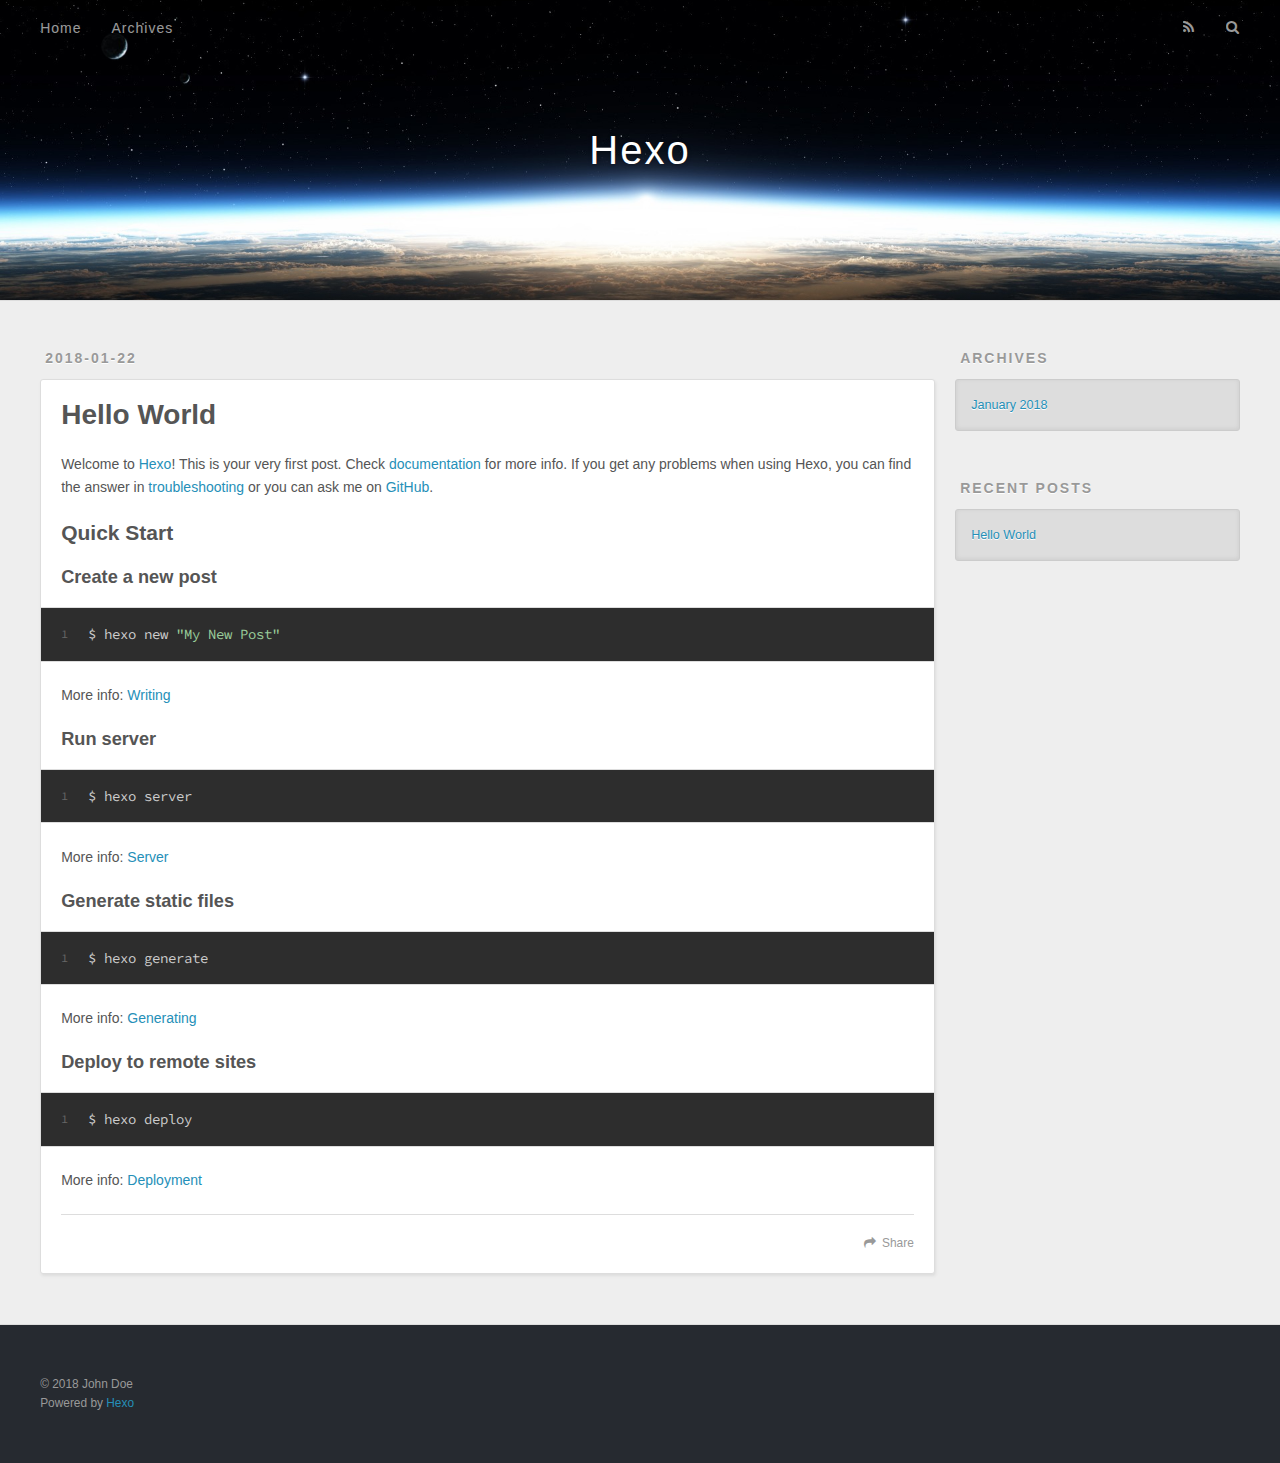
==== index.html @ 3a910bed "Site updated: 2018-01-22 20:40:48" ====
<!DOCTYPE html>
<html>
<head>
  <meta charset="utf-8">
  

  
  <title>Hexo</title>
  <meta name="viewport" content="width=device-width, initial-scale=1, maximum-scale=1">
  <meta property="og:type" content="website">
<meta property="og:title" content="Hexo">
<meta property="og:url" content="http://yoursite.com/index.html">
<meta property="og:site_name" content="Hexo">
<meta name="twitter:card" content="summary">
<meta name="twitter:title" content="Hexo">
  
    <link rel="alternate" href="/atom.xml" title="Hexo" type="application/atom+xml">
  
  
    <link rel="icon" href="/favicon.png">
  
  
    <link href="//fonts.googleapis.com/css?family=Source+Code+Pro" rel="stylesheet" type="text/css">
  
  <link rel="stylesheet" href="/css/style.css">
</head>

<body>
  <div id="container">
    <div id="wrap">
      <header id="header">
  <div id="banner"></div>
  <div id="header-outer" class="outer">
    <div id="header-title" class="inner">
      <h1 id="logo-wrap">
        <a href="/" id="logo">Hexo</a>
      </h1>
      
    </div>
    <div id="header-inner" class="inner">
      <nav id="main-nav">
        <a id="main-nav-toggle" class="nav-icon"></a>
        
          <a class="main-nav-link" href="/">Home</a>
        
          <a class="main-nav-link" href="/archives">Archives</a>
        
      </nav>
      <nav id="sub-nav">
        
          <a id="nav-rss-link" class="nav-icon" href="/atom.xml" title="RSS Feed"></a>
        
        <a id="nav-search-btn" class="nav-icon" title="Search"></a>
      </nav>
      <div id="search-form-wrap">
        <form action="//google.com/search" method="get" accept-charset="UTF-8" class="search-form"><input type="search" name="q" class="search-form-input" placeholder="Search"><button type="submit" class="search-form-submit">&#xF002;</button><input type="hidden" name="sitesearch" value="http://yoursite.com"></form>
      </div>
    </div>
  </div>
</header>
      <div class="outer">
        <section id="main">
  
    <article id="post-hello-world" class="article article-type-post" itemscope itemprop="blogPost">
  <div class="article-meta">
    <a href="/2018/01/22/hello-world/" class="article-date">
  <time datetime="2018-01-22T12:26:20.278Z" itemprop="datePublished">2018-01-22</time>
</a>
    
  </div>
  <div class="article-inner">
    
    
      <header class="article-header">
        
  
    <h1 itemprop="name">
      <a class="article-title" href="/2018/01/22/hello-world/">Hello World</a>
    </h1>
  

      </header>
    
    <div class="article-entry" itemprop="articleBody">
      
        <p>Welcome to <a href="https://hexo.io/" target="_blank" rel="noopener">Hexo</a>! This is your very first post. Check <a href="https://hexo.io/docs/" target="_blank" rel="noopener">documentation</a> for more info. If you get any problems when using Hexo, you can find the answer in <a href="https://hexo.io/docs/troubleshooting.html" target="_blank" rel="noopener">troubleshooting</a> or you can ask me on <a href="https://github.com/hexojs/hexo/issues" target="_blank" rel="noopener">GitHub</a>.</p>
<h2 id="Quick-Start"><a href="#Quick-Start" class="headerlink" title="Quick Start"></a>Quick Start</h2><h3 id="Create-a-new-post"><a href="#Create-a-new-post" class="headerlink" title="Create a new post"></a>Create a new post</h3><figure class="highlight bash"><table><tr><td class="gutter"><pre><span class="line">1</span><br></pre></td><td class="code"><pre><span class="line">$ hexo new <span class="string">"My New Post"</span></span><br></pre></td></tr></table></figure>
<p>More info: <a href="https://hexo.io/docs/writing.html" target="_blank" rel="noopener">Writing</a></p>
<h3 id="Run-server"><a href="#Run-server" class="headerlink" title="Run server"></a>Run server</h3><figure class="highlight bash"><table><tr><td class="gutter"><pre><span class="line">1</span><br></pre></td><td class="code"><pre><span class="line">$ hexo server</span><br></pre></td></tr></table></figure>
<p>More info: <a href="https://hexo.io/docs/server.html" target="_blank" rel="noopener">Server</a></p>
<h3 id="Generate-static-files"><a href="#Generate-static-files" class="headerlink" title="Generate static files"></a>Generate static files</h3><figure class="highlight bash"><table><tr><td class="gutter"><pre><span class="line">1</span><br></pre></td><td class="code"><pre><span class="line">$ hexo generate</span><br></pre></td></tr></table></figure>
<p>More info: <a href="https://hexo.io/docs/generating.html" target="_blank" rel="noopener">Generating</a></p>
<h3 id="Deploy-to-remote-sites"><a href="#Deploy-to-remote-sites" class="headerlink" title="Deploy to remote sites"></a>Deploy to remote sites</h3><figure class="highlight bash"><table><tr><td class="gutter"><pre><span class="line">1</span><br></pre></td><td class="code"><pre><span class="line">$ hexo deploy</span><br></pre></td></tr></table></figure>
<p>More info: <a href="https://hexo.io/docs/deployment.html" target="_blank" rel="noopener">Deployment</a></p>

      
    </div>
    <footer class="article-footer">
      <a data-url="http://yoursite.com/2018/01/22/hello-world/" data-id="cjcq72i4k0000b8i1pumh15jt" class="article-share-link">Share</a>
      
      
    </footer>
  </div>
  
</article>


  


</section>
        
          <aside id="sidebar">
  
    

  
    

  
    
  
    
  <div class="widget-wrap">
    <h3 class="widget-title">Archives</h3>
    <div class="widget">
      <ul class="archive-list"><li class="archive-list-item"><a class="archive-list-link" href="/archives/2018/01/">January 2018</a></li></ul>
    </div>
  </div>


  
    
  <div class="widget-wrap">
    <h3 class="widget-title">Recent Posts</h3>
    <div class="widget">
      <ul>
        
          <li>
            <a href="/2018/01/22/hello-world/">Hello World</a>
          </li>
        
      </ul>
    </div>
  </div>

  
</aside>
        
      </div>
      <footer id="footer">
  
  <div class="outer">
    <div id="footer-info" class="inner">
      &copy; 2018 John Doe<br>
      Powered by <a href="http://hexo.io/" target="_blank">Hexo</a>
    </div>
  </div>
</footer>
    </div>
    <nav id="mobile-nav">
  
    <a href="/" class="mobile-nav-link">Home</a>
  
    <a href="/archives" class="mobile-nav-link">Archives</a>
  
</nav>
    

<script src="//ajax.googleapis.com/ajax/libs/jquery/2.0.3/jquery.min.js"></script>


  <link rel="stylesheet" href="/fancybox/jquery.fancybox.css">
  <script src="/fancybox/jquery.fancybox.pack.js"></script>


<script src="/js/script.js"></script>



  </div>
</body>
</html>
---- css/style.css ----
body {
  width: 100%;
}
body:before,
body:after {
  content: "";
  display: table;
}
body:after {
  clear: both;
}
html,
body,
div,
span,
applet,
object,
iframe,
h1,
h2,
h3,
h4,
h5,
h6,
p,
blockquote,
pre,
a,
abbr,
acronym,
address,
big,
cite,
code,
del,
dfn,
em,
img,
ins,
kbd,
q,
s,
samp,
small,
strike,
strong,
sub,
sup,
tt,
var,
dl,
dt,
dd,
ol,
ul,
li,
fieldset,
form,
label,
legend,
table,
caption,
tbody,
tfoot,
thead,
tr,
th,
td {
  margin: 0;
  padding: 0;
  border: 0;
  outline: 0;
  font-weight: inherit;
  font-style: inherit;
  font-family: inherit;
  font-size: 100%;
  vertical-align: baseline;
}
body {
  line-height: 1;
  color: #000;
  background: #fff;
}
ol,
ul {
  list-style: none;
}
table {
  border-collapse: separate;
  border-spacing: 0;
  vertical-align: middle;
}
caption,
th,
td {
  text-align: left;
  font-weight: normal;
  vertical-align: middle;
}
a img {
  border: none;
}
input,
button {
  margin: 0;
  padding: 0;
}
input::-moz-focus-inner,
button::-moz-focus-inner {
  border: 0;
  padding: 0;
}
@font-face {
  font-family: FontAwesome;
  font-style: normal;
  font-weight: normal;
  src: url("fonts/fontawesome-webfont.eot?v=#4.0.3");
  src: url("fonts/fontawesome-webfont.eot?#iefix&v=#4.0.3") format("embedded-opentype"), url("fonts/fontawesome-webfont.woff?v=#4.0.3") format("woff"), url("fonts/fontawesome-webfont.ttf?v=#4.0.3") format("truetype"), url("fonts/fontawesome-webfont.svg#fontawesomeregular?v=#4.0.3") format("svg");
}
html,
body,
#container {
  height: 100%;
}
body {
  background: #eee;
  font: 14px -apple-system, BlinkMacSystemFont, "Segoe UI", "Roboto", "Oxygen", "Ubuntu", "Cantarell", "Fira Sans", "Droid Sans", "Helvetica Neue", sans-serif;
  -webkit-text-size-adjust: 100%;
}
.outer {
  max-width: 1220px;
  margin: 0 auto;
  padding: 0 20px;
}
.outer:before,
.outer:after {
  content: "";
  display: table;
}
.outer:after {
  clear: both;
}
.inner {
  display: inline;
  float: left;
  width: 98.33333333333333%;
  margin: 0 0.833333333333333%;
}
.left,
.alignleft {
  float: left;
}
.right,
.alignright {
  float: right;
}
.clear {
  clear: both;
}
#container {
  position: relative;
}
.mobile-nav-on {
  overflow: hidden;
}
#wrap {
  height: 100%;
  width: 100%;
  position: absolute;
  top: 0;
  left: 0;
  -webkit-transition: 0.2s ease-out;
  -moz-transition: 0.2s ease-out;
  -ms-transition: 0.2s ease-out;
  transition: 0.2s ease-out;
  z-index: 1;
  background: #eee;
}
.mobile-nav-on #wrap {
  left: 280px;
}
@media screen and (min-width: 768px) {
  #main {
    display: inline;
    float: left;
    width: 73.33333333333333%;
    margin: 0 0.833333333333333%;
  }
}
.article-date,
.article-category-link,
.archive-year,
.widget-title {
  text-decoration: none;
  text-transform: uppercase;
  letter-spacing: 2px;
  color: #999;
  margin-bottom: 1em;
  margin-left: 5px;
  line-height: 1em;
  text-shadow: 0 1px #fff;
  font-weight: bold;
}
.article-inner,
.archive-article-inner {
  background: #fff;
  -webkit-box-shadow: 1px 2px 3px #ddd;
  box-shadow: 1px 2px 3px #ddd;
  border: 1px solid #ddd;
  border-radius: 3px;
}
.article-entry h1,
.widget h1 {
  font-size: 2em;
}
.article-entry h2,
.widget h2 {
  font-size: 1.5em;
}
.article-entry h3,
.widget h3 {
  font-size: 1.3em;
}
.article-entry h4,
.widget h4 {
  font-size: 1.2em;
}
.article-entry h5,
.widget h5 {
  font-size: 1em;
}
.article-entry h6,
.widget h6 {
  font-size: 1em;
  color: #999;
}
.article-entry hr,
.widget hr {
  border: 1px dashed #ddd;
}
.article-entry strong,
.widget strong {
  font-weight: bold;
}
.article-entry em,
.widget em,
.article-entry cite,
.widget cite {
  font-style: italic;
}
.article-entry sup,
.widget sup,
.article-entry sub,
.widget sub {
  font-size: 0.75em;
  line-height: 0;
  position: relative;
  vertical-align: baseline;
}
.article-entry sup,
.widget sup {
  top: -0.5em;
}
.article-entry sub,
.widget sub {
  bottom: -0.2em;
}
.article-entry small,
.widget small {
  font-size: 0.85em;
}
.article-entry acronym,
.widget acronym,
.article-entry abbr,
.widget abbr {
  border-bottom: 1px dotted;
}
.article-entry ul,
.widget ul,
.article-entry ol,
.widget ol,
.article-entry dl,
.widget dl {
  margin: 0 20px;
  line-height: 1.6em;
}
.article-entry ul ul,
.widget ul ul,
.article-entry ol ul,
.widget ol ul,
.article-entry ul ol,
.widget ul ol,
.article-entry ol ol,
.widget ol ol {
  margin-top: 0;
  margin-bottom: 0;
}
.article-entry ul,
.widget ul {
  list-style: disc;
}
.article-entry ol,
.widget ol {
  list-style: decimal;
}
.article-entry dt,
.widget dt {
  font-weight: bold;
}
#header {
  height: 300px;
  position: relative;
  border-bottom: 1px solid #ddd;
}
#header:before,
#header:after {
  content: "";
  position: absolute;
  left: 0;
  right: 0;
  height: 40px;
}
#header:before {
  top: 0;
  background: -webkit-linear-gradient(rgba(0,0,0,0.2), transparent);
  background: -moz-linear-gradient(rgba(0,0,0,0.2), transparent);
  background: -ms-linear-gradient(rgba(0,0,0,0.2), transparent);
  background: linear-gradient(rgba(0,0,0,0.2), transparent);
}
#header:after {
  bottom: 0;
  background: -webkit-linear-gradient(transparent, rgba(0,0,0,0.2));
  background: -moz-linear-gradient(transparent, rgba(0,0,0,0.2));
  background: -ms-linear-gradient(transparent, rgba(0,0,0,0.2));
  background: linear-gradient(transparent, rgba(0,0,0,0.2));
}
#header-outer {
  height: 100%;
  position: relative;
}
#header-inner {
  position: relative;
  overflow: hidden;
}
#banner {
  position: absolute;
  top: 0;
  left: 0;
  width: 100%;
  height: 100%;
  background: url("images/banner.jpg") center #000;
  -webkit-background-size: cover;
  -moz-background-size: cover;
  background-size: cover;
  z-index: -1;
}
#header-title {
  text-align: center;
  height: 40px;
  position: absolute;
  top: 50%;
  left: 0;
  margin-top: -20px;
}
#logo,
#subtitle {
  text-decoration: none;
  color: #fff;
  font-weight: 300;
  text-shadow: 0 1px 4px rgba(0,0,0,0.3);
}
#logo {
  font-size: 40px;
  line-height: 40px;
  letter-spacing: 2px;
}
#subtitle {
  font-size: 16px;
  line-height: 16px;
  letter-spacing: 1px;
}
#subtitle-wrap {
  margin-top: 16px;
}
#main-nav {
  float: left;
  margin-left: -15px;
}
.nav-icon,
.main-nav-link {
  float: left;
  color: #fff;
  opacity: 0.6;
  text-decoration: none;
  text-shadow: 0 1px rgba(0,0,0,0.2);
  -webkit-transition: opacity 0.2s;
  -moz-transition: opacity 0.2s;
  -ms-transition: opacity 0.2s;
  transition: opacity 0.2s;
  display: block;
  padding: 20px 15px;
}
.nav-icon:hover,
.main-nav-link:hover {
  opacity: 1;
}
.nav-icon {
  font-family: FontAwesome;
  text-align: center;
  font-size: 14px;
  width: 14px;
  height: 14px;
  padding: 20px 15px;
  position: relative;
  cursor: pointer;
}
.main-nav-link {
  font-weight: 300;
  letter-spacing: 1px;
}
@media screen and (max-width: 479px) {
  .main-nav-link {
    display: none;
  }
}
#main-nav-toggle {
  display: none;
}
#main-nav-toggle:before {
  content: "\f0c9";
}
@media screen and (max-width: 479px) {
  #main-nav-toggle {
    display: block;
  }
}
#sub-nav {
  float: right;
  margin-right: -15px;
}
#nav-rss-link:before {
  content: "\f09e";
}
#nav-search-btn:before {
  content: "\f002";
}
#search-form-wrap {
  position: absolute;
  top: 15px;
  width: 150px;
  height: 30px;
  right: -150px;
  opacity: 0;
  -webkit-transition: 0.2s ease-out;
  -moz-transition: 0.2s ease-out;
  -ms-transition: 0.2s ease-out;
  transition: 0.2s ease-out;
}
#search-form-wrap.on {
  opacity: 1;
  right: 0;
}
@media screen and (max-width: 479px) {
  #search-form-wrap {
    width: 100%;
    right: -100%;
  }
}
.search-form {
  position: absolute;
  top: 0;
  left: 0;
  right: 0;
  background: #fff;
  padding: 5px 15px;
  border-radius: 15px;
  -webkit-box-shadow: 0 0 10px rgba(0,0,0,0.3);
  box-shadow: 0 0 10px rgba(0,0,0,0.3);
}
.search-form-input {
  border: none;
  background: none;
  color: #555;
  width: 100%;
  font: 13px -apple-system, BlinkMacSystemFont, "Segoe UI", "Roboto", "Oxygen", "Ubuntu", "Cantarell", "Fira Sans", "Droid Sans", "Helvetica Neue", sans-serif;
  outline: none;
}
.search-form-input::-webkit-search-results-decoration,
.search-form-input::-webkit-search-cancel-button {
  -webkit-appearance: none;
}
.search-form-submit {
  position: absolute;
  top: 50%;
  right: 10px;
  margin-top: -7px;
  font: 13px FontAwesome;
  border: none;
  background: none;
  color: #bbb;
  cursor: pointer;
}
.search-form-submit:hover,
.search-form-submit:focus {
  color: #777;
}
.article {
  margin: 50px 0;
}
.article-inner {
  overflow: hidden;
}
.article-meta:before,
.article-meta:after {
  content: "";
  display: table;
}
.article-meta:after {
  clear: both;
}
.article-date {
  float: left;
}
.article-category {
  float: left;
  line-height: 1em;
  color: #ccc;
  text-shadow: 0 1px #fff;
  margin-left: 8px;
}
.article-category:before {
  content: "\2022";
}
.article-category-link {
  margin: 0 12px 1em;
}
.article-header {
  padding: 20px 20px 0;
}
.article-title {
  text-decoration: none;
  font-size: 2em;
  font-weight: bold;
  color: #555;
  line-height: 1.1em;
  -webkit-transition: color 0.2s;
  -moz-transition: color 0.2s;
  -ms-transition: color 0.2s;
  transition: color 0.2s;
}
a.article-title:hover {
  color: #258fb8;
}
.article-entry {
  color: #555;
  padding: 0 20px;
}
.article-entry:before,
.article-entry:after {
  content: "";
  display: table;
}
.article-entry:after {
  clear: both;
}
.article-entry p,
.article-entry table {
  line-height: 1.6em;
  margin: 1.6em 0;
}
.article-entry h1,
.article-entry h2,
.article-entry h3,
.article-entry h4,
.article-entry h5,
.article-entry h6 {
  font-weight: bold;
}
.article-entry h1,
.article-entry h2,
.article-entry h3,
.article-entry h4,
.article-entry h5,
.article-entry h6 {
  line-height: 1.1em;
  margin: 1.1em 0;
}
.article-entry a {
  color: #258fb8;
  text-decoration: none;
}
.article-entry a:hover {
  text-decoration: underline;
}
.article-entry ul,
.article-entry ol,
.article-entry dl {
  margin-top: 1.6em;
  margin-bottom: 1.6em;
}
.article-entry img,
.article-entry video {
  max-width: 100%;
  height: auto;
  display: block;
  margin: auto;
}
.article-entry iframe {
  border: none;
}
.article-entry table {
  width: 100%;
  border-collapse: collapse;
  border-spacing: 0;
}
.article-entry th {
  font-weight: bold;
  border-bottom: 3px solid #ddd;
  padding-bottom: 0.5em;
}
.article-entry td {
  border-bottom: 1px solid #ddd;
  padding: 10px 0;
}
.article-entry blockquote {
  font-family: Georgia, "Times New Roman", serif;
  font-size: 1.4em;
  margin: 1.6em 20px;
  text-align: center;
}
.article-entry blockquote footer {
  font-size: 14px;
  margin: 1.6em 0;
  font-family: -apple-system, BlinkMacSystemFont, "Segoe UI", "Roboto", "Oxygen", "Ubuntu", "Cantarell", "Fira Sans", "Droid Sans", "Helvetica Neue", sans-serif;
}
.article-entry blockquote footer cite:before {
  content: "—";
  padding: 0 0.5em;
}
.article-entry .pullquote {
  text-align: left;
  width: 45%;
  margin: 0;
}
.article-entry .pullquote.left {
  margin-left: 0.5em;
  margin-right: 1em;
}
.article-entry .pullquote.right {
  margin-right: 0.5em;
  margin-left: 1em;
}
.article-entry .caption {
  color: #999;
  display: block;
  font-size: 0.9em;
  margin-top: 0.5em;
  position: relative;
  text-align: center;
}
.article-entry .video-container {
  position: relative;
  padding-top: 56.25%;
  height: 0;
  overflow: hidden;
}
.article-entry .video-container iframe,
.article-entry .video-container object,
.article-entry .video-container embed {
  position: absolute;
  top: 0;
  left: 0;
  width: 100%;
  height: 100%;
  margin-top: 0;
}
.article-more-link a {
  display: inline-block;
  line-height: 1em;
  padding: 6px 15px;
  border-radius: 15px;
  background: #eee;
  color: #999;
  text-shadow: 0 1px #fff;
  text-decoration: none;
}
.article-more-link a:hover {
  background: #258fb8;
  color: #fff;
  text-decoration: none;
  text-shadow: 0 1px #1e7293;
}
.article-footer {
  font-size: 0.85em;
  line-height: 1.6em;
  border-top: 1px solid #ddd;
  padding-top: 1.6em;
  margin: 0 20px 20px;
}
.article-footer:before,
.article-footer:after {
  content: "";
  display: table;
}
.article-footer:after {
  clear: both;
}
.article-footer a {
  color: #999;
  text-decoration: none;
}
.article-footer a:hover {
  color: #555;
}
.article-tag-list-item {
  float: left;
  margin-right: 10px;
}
.article-tag-list-link:before {
  content: "#";
}
.article-comment-link {
  float: right;
}
.article-comment-link:before {
  content: "\f075";
  font-family: FontAwesome;
  padding-right: 8px;
}
.article-share-link {
  cursor: pointer;
  float: right;
  margin-left: 20px;
}
.article-share-link:before {
  content: "\f064";
  font-family: FontAwesome;
  padding-right: 6px;
}
#article-nav {
  position: relative;
}
#article-nav:before,
#article-nav:after {
  content: "";
  display: table;
}
#article-nav:after {
  clear: both;
}
@media screen and (min-width: 768px) {
  #article-nav {
    margin: 50px 0;
  }
  #article-nav:before {
    width: 8px;
    height: 8px;
    position: absolute;
    top: 50%;
    left: 50%;
    margin-top: -4px;
    margin-left: -4px;
    content: "";
    border-radius: 50%;
    background: #ddd;
    -webkit-box-shadow: 0 1px 2px #fff;
    box-shadow: 0 1px 2px #fff;
  }
}
.article-nav-link-wrap {
  text-decoration: none;
  text-shadow: 0 1px #fff;
  color: #999;
  -webkit-box-sizing: border-box;
  -moz-box-sizing: border-box;
  box-sizing: border-box;
  margin-top: 50px;
  text-align: center;
  display: block;
}
.article-nav-link-wrap:hover {
  color: #555;
}
@media screen and (min-width: 768px) {
  .article-nav-link-wrap {
    width: 50%;
    margin-top: 0;
  }
}
@media screen and (min-width: 768px) {
  #article-nav-newer {
    float: left;
    text-align: right;
    padding-right: 20px;
  }
}
@media screen and (min-width: 768px) {
  #article-nav-older {
    float: right;
    text-align: left;
    padding-left: 20px;
  }
}
.article-nav-caption {
  text-transform: uppercase;
  letter-spacing: 2px;
  color: #ddd;
  line-height: 1em;
  font-weight: bold;
}
#article-nav-newer .article-nav-caption {
  margin-right: -2px;
}
.article-nav-title {
  font-size: 0.85em;
  line-height: 1.6em;
  margin-top: 0.5em;
}
.article-share-box {
  position: absolute;
  display: none;
  background: #fff;
  -webkit-box-shadow: 1px 2px 10px rgba(0,0,0,0.2);
  box-shadow: 1px 2px 10px rgba(0,0,0,0.2);
  border-radius: 3px;
  margin-left: -145px;
  overflow: hidden;
  z-index: 1;
}
.article-share-box.on {
  display: block;
}
.article-share-input {
  width: 100%;
  background: none;
  -webkit-box-sizing: border-box;
  -moz-box-sizing: border-box;
  box-sizing: border-box;
  font: 14px -apple-system, BlinkMacSystemFont, "Segoe UI", "Roboto", "Oxygen", "Ubuntu", "Cantarell", "Fira Sans", "Droid Sans", "Helvetica Neue", sans-serif;
  padding: 0 15px;
  color: #555;
  outline: none;
  border: 1px solid #ddd;
  border-radius: 3px 3px 0 0;
  height: 36px;
  line-height: 36px;
}
.article-share-links {
  background: #eee;
}
.article-share-links:before,
.article-share-links:after {
  content: "";
  display: table;
}
.article-share-links:after {
  clear: both;
}
.article-share-twitter,
.article-share-facebook,
.article-share-pinterest,
.article-share-google {
  width: 50px;
  height: 36px;
  display: block;
  float: left;
  position: relative;
  color: #999;
  text-shadow: 0 1px #fff;
}
.article-share-twitter:before,
.article-share-facebook:before,
.article-share-pinterest:before,
.article-share-google:before {
  font-size: 20px;
  font-family: FontAwesome;
  width: 20px;
  height: 20px;
  position: absolute;
  top: 50%;
  left: 50%;
  margin-top: -10px;
  margin-left: -10px;
  text-align: center;
}
.article-share-twitter:hover,
.article-share-facebook:hover,
.article-share-pinterest:hover,
.article-share-google:hover {
  color: #fff;
}
.article-share-twitter:before {
  content: "\f099";
}
.article-share-twitter:hover {
  background: #00aced;
  text-shadow: 0 1px #008abe;
}
.article-share-facebook:before {
  content: "\f09a";
}
.article-share-facebook:hover {
  background: #3b5998;
  text-shadow: 0 1px #2f477a;
}
.article-share-pinterest:before {
  content: "\f0d2";
}
.article-share-pinterest:hover {
  background: #cb2027;
  text-shadow: 0 1px #a21a1f;
}
.article-share-google:before {
  content: "\f0d5";
}
.article-share-google:hover {
  background: #dd4b39;
  text-shadow: 0 1px #be3221;
}
.article-gallery {
  background: #000;
  position: relative;
}
.article-gallery-photos {
  position: relative;
  overflow: hidden;
}
.article-gallery-img {
  display: none;
  max-width: 100%;
}
.article-gallery-img:first-child {
  display: block;
}
.article-gallery-img.loaded {
  position: absolute;
  display: block;
}
.article-gallery-img img {
  display: block;
  max-width: 100%;
  margin: 0 auto;
}
#comments {
  background: #fff;
  -webkit-box-shadow: 1px 2px 3px #ddd;
  box-shadow: 1px 2px 3px #ddd;
  padding: 20px;
  border: 1px solid #ddd;
  border-radius: 3px;
  margin: 50px 0;
}
#comments a {
  color: #258fb8;
}
.archives-wrap {
  margin: 50px 0;
}
.archives:before,
.archives:after {
  content: "";
  display: table;
}
.archives:after {
  clear: both;
}
.archive-year-wrap {
  margin-bottom: 1em;
}
.archives {
  -webkit-column-gap: 10px;
  -moz-column-gap: 10px;
  column-gap: 10px;
}
@media screen and (min-width: 480px) and (max-width: 767px) {
  .archives {
    -webkit-column-count: 2;
    -moz-column-count: 2;
    column-count: 2;
  }
}
@media screen and (min-width: 768px) {
  .archives {
    -webkit-column-count: 3;
    -moz-column-count: 3;
    column-count: 3;
  }
}
.archive-article {
  -webkit-column-break-inside: avoid;
  page-break-inside: avoid;
  overflow: hidden;
  break-inside: avoid-column;
}
.archive-article-inner {
  padding: 10px;
  margin-bottom: 15px;
}
.archive-article-title {
  text-decoration: none;
  font-weight: bold;
  color: #555;
  -webkit-transition: color 0.2s;
  -moz-transition: color 0.2s;
  -ms-transition: color 0.2s;
  transition: color 0.2s;
  line-height: 1.6em;
}
.archive-article-title:hover {
  color: #258fb8;
}
.archive-article-footer {
  margin-top: 1em;
}
.archive-article-date {
  color: #999;
  text-decoration: none;
  font-size: 0.85em;
  line-height: 1em;
  margin-bottom: 0.5em;
  display: block;
}
#page-nav {
  margin: 50px auto;
  background: #fff;
  -webkit-box-shadow: 1px 2px 3px #ddd;
  box-shadow: 1px 2px 3px #ddd;
  border: 1px solid #ddd;
  border-radius: 3px;
  text-align: center;
  color: #999;
  overflow: hidden;
}
#page-nav:before,
#page-nav:after {
  content: "";
  display: table;
}
#page-nav:after {
  clear: both;
}
#page-nav a,
#page-nav span {
  padding: 10px 20px;
  line-height: 1;
  height: 2ex;
}
#page-nav a {
  color: #999;
  text-decoration: none;
}
#page-nav a:hover {
  background: #999;
  color: #fff;
}
#page-nav .prev {
  float: left;
}
#page-nav .next {
  float: right;
}
#page-nav .page-number {
  display: inline-block;
}
@media screen and (max-width: 479px) {
  #page-nav .page-number {
    display: none;
  }
}
#page-nav .current {
  color: #555;
  font-weight: bold;
}
#page-nav .space {
  color: #ddd;
}
#footer {
  background: #262a30;
  padding: 50px 0;
  border-top: 1px solid #ddd;
  color: #999;
}
#footer a {
  color: #258fb8;
  text-decoration: none;
}
#footer a:hover {
  text-decoration: underline;
}
#footer-info {
  line-height: 1.6em;
  font-size: 0.85em;
}
.article-entry pre,
.article-entry .highlight {
  background: #2d2d2d;
  margin: 0 -20px;
  padding: 15px 20px;
  border-style: solid;
  border-color: #ddd;
  border-width: 1px 0;
  overflow: auto;
  color: #ccc;
  line-height: 22.400000000000002px;
}
.article-entry .highlight .gutter pre,
.article-entry .gist .gist-file .gist-data .line-numbers {
  color: #666;
  font-size: 0.85em;
}
.article-entry pre,
.article-entry code {
  font-family: "Source Code Pro", Consolas, Monaco, Menlo, Consolas, monospace;
}
.article-entry code {
  background: #eee;
  text-shadow: 0 1px #fff;
  padding: 0 0.3em;
}
.article-entry pre code {
  background: none;
  text-shadow: none;
  padding: 0;
}
.article-entry .highlight pre {
  border: none;
  margin: 0;
  padding: 0;
}
.article-entry .highlight table {
  margin: 0;
  width: auto;
}
.article-entry .highlight td {
  border: none;
  padding: 0;
}
.article-entry .highlight figcaption {
  font-size: 0.85em;
  color: #999;
  line-height: 1em;
  margin-bottom: 1em;
}
.article-entry .highlight figcaption:before,
.article-entry .highlight figcaption:after {
  content: "";
  display: table;
}
.article-entry .highlight figcaption:after {
  clear: both;
}
.article-entry .highlight figcaption a {
  float: right;
}
.article-entry .highlight .gutter pre {
  text-align: right;
  padding-right: 20px;
}
.article-entry .highlight .line {
  height: 22.400000000000002px;
}
.article-entry .highlight .line.marked {
  background: #515151;
}
.article-entry .gist {
  margin: 0 -20px;
  border-style: solid;
  border-color: #ddd;
  border-width: 1px 0;
  background: #2d2d2d;
  padding: 15px 20px 15px 0;
}
.article-entry .gist .gist-file {
  border: none;
  font-family: "Source Code Pro", Consolas, Monaco, Menlo, Consolas, monospace;
  margin: 0;
}
.article-entry .gist .gist-file .gist-data {
  background: none;
  border: none;
}
.article-entry .gist .gist-file .gist-data .line-numbers {
  background: none;
  border: none;
  padding: 0 20px 0 0;
}
.article-entry .gist .gist-file .gist-data .line-data {
  padding: 0 !important;
}
.article-entry .gist .gist-file .highlight {
  margin: 0;
  padding: 0;
  border: none;
}
.article-entry .gist .gist-file .gist-meta {
  background: #2d2d2d;
  color: #999;
  font: 0.85em -apple-system, BlinkMacSystemFont, "Segoe UI", "Roboto", "Oxygen", "Ubuntu", "Cantarell", "Fira Sans", "Droid Sans", "Helvetica Neue", sans-serif;
  text-shadow: 0 0;
  padding: 0;
  margin-top: 1em;
  margin-left: 20px;
}
.article-entry .gist .gist-file .gist-meta a {
  color: #258fb8;
  font-weight: normal;
}
.article-entry .gist .gist-file .gist-meta a:hover {
  text-decoration: underline;
}
pre .comment,
pre .title {
  color: #999;
}
pre .variable,
pre .attribute,
pre .tag,
pre .regexp,
pre .ruby .constant,
pre .xml .tag .title,
pre .xml .pi,
pre .xml .doctype,
pre .html .doctype,
pre .css .id,
pre .css .class,
pre .css .pseudo {
  color: #f2777a;
}
pre .number,
pre .preprocessor,
pre .built_in,
pre .literal,
pre .params,
pre .constant {
  color: #f99157;
}
pre .class,
pre .ruby .class .title,
pre .css .rules .attribute {
  color: #9c9;
}
pre .string,
pre .value,
pre .inheritance,
pre .header,
pre .ruby .symbol,
pre .xml .cdata {
  color: #9c9;
}
pre .css .hexcolor {
  color: #6cc;
}
pre .function,
pre .python .decorator,
pre .python .title,
pre .ruby .function .title,
pre .ruby .title .keyword,
pre .perl .sub,
pre .javascript .title,
pre .coffeescript .title {
  color: #69c;
}
pre .keyword,
pre .javascript .function {
  color: #c9c;
}
@media screen and (max-width: 479px) {
  #mobile-nav {
    position: absolute;
    top: 0;
    left: 0;
    width: 280px;
    height: 100%;
    background: #191919;
    border-right: 1px solid #fff;
  }
}
@media screen and (max-width: 479px) {
  .mobile-nav-link {
    display: block;
    color: #999;
    text-decoration: none;
    padding: 15px 20px;
    font-weight: bold;
  }
  .mobile-nav-link:hover {
    color: #fff;
  }
}
@media screen and (min-width: 768px) {
  #sidebar {
    display: inline;
    float: left;
    width: 23.333333333333332%;
    margin: 0 0.833333333333333%;
  }
}
.widget-wrap {
  margin: 50px 0;
}
.widget {
  color: #777;
  text-shadow: 0 1px #fff;
  background: #ddd;
  -webkit-box-shadow: 0 -1px 4px #ccc inset;
  box-shadow: 0 -1px 4px #ccc inset;
  border: 1px solid #ccc;
  padding: 15px;
  border-radius: 3px;
}
.widget a {
  color: #258fb8;
  text-decoration: none;
}
.widget a:hover {
  text-decoration: underline;
}
.widget ul ul,
.widget ol ul,
.widget dl ul,
.widget ul ol,
.widget ol ol,
.widget dl ol,
.widget ul dl,
.widget ol dl,
.widget dl dl {
  margin-left: 15px;
  list-style: disc;
}
.widget {
  line-height: 1.6em;
  word-wrap: break-word;
  font-size: 0.9em;
}
.widget ul,
.widget ol {
  list-style: none;
  margin: 0;
}
.widget ul ul,
.widget ol ul,
.widget ul ol,
.widget ol ol {
  margin: 0 20px;
}
.widget ul ul,
.widget ol ul {
  list-style: disc;
}
.widget ul ol,
.widget ol ol {
  list-style: decimal;
}
.category-list-count,
.tag-list-count,
.archive-list-count {
  padding-left: 5px;
  color: #999;
  font-size: 0.85em;
}
.category-list-count:before,
.tag-list-count:before,
.archive-list-count:before {
  content: "(";
}
.category-list-count:after,
.tag-list-count:after,
.archive-list-count:after {
  content: ")";
}
.tagcloud a {
  margin-right: 5px;
  display: inline-block;
}
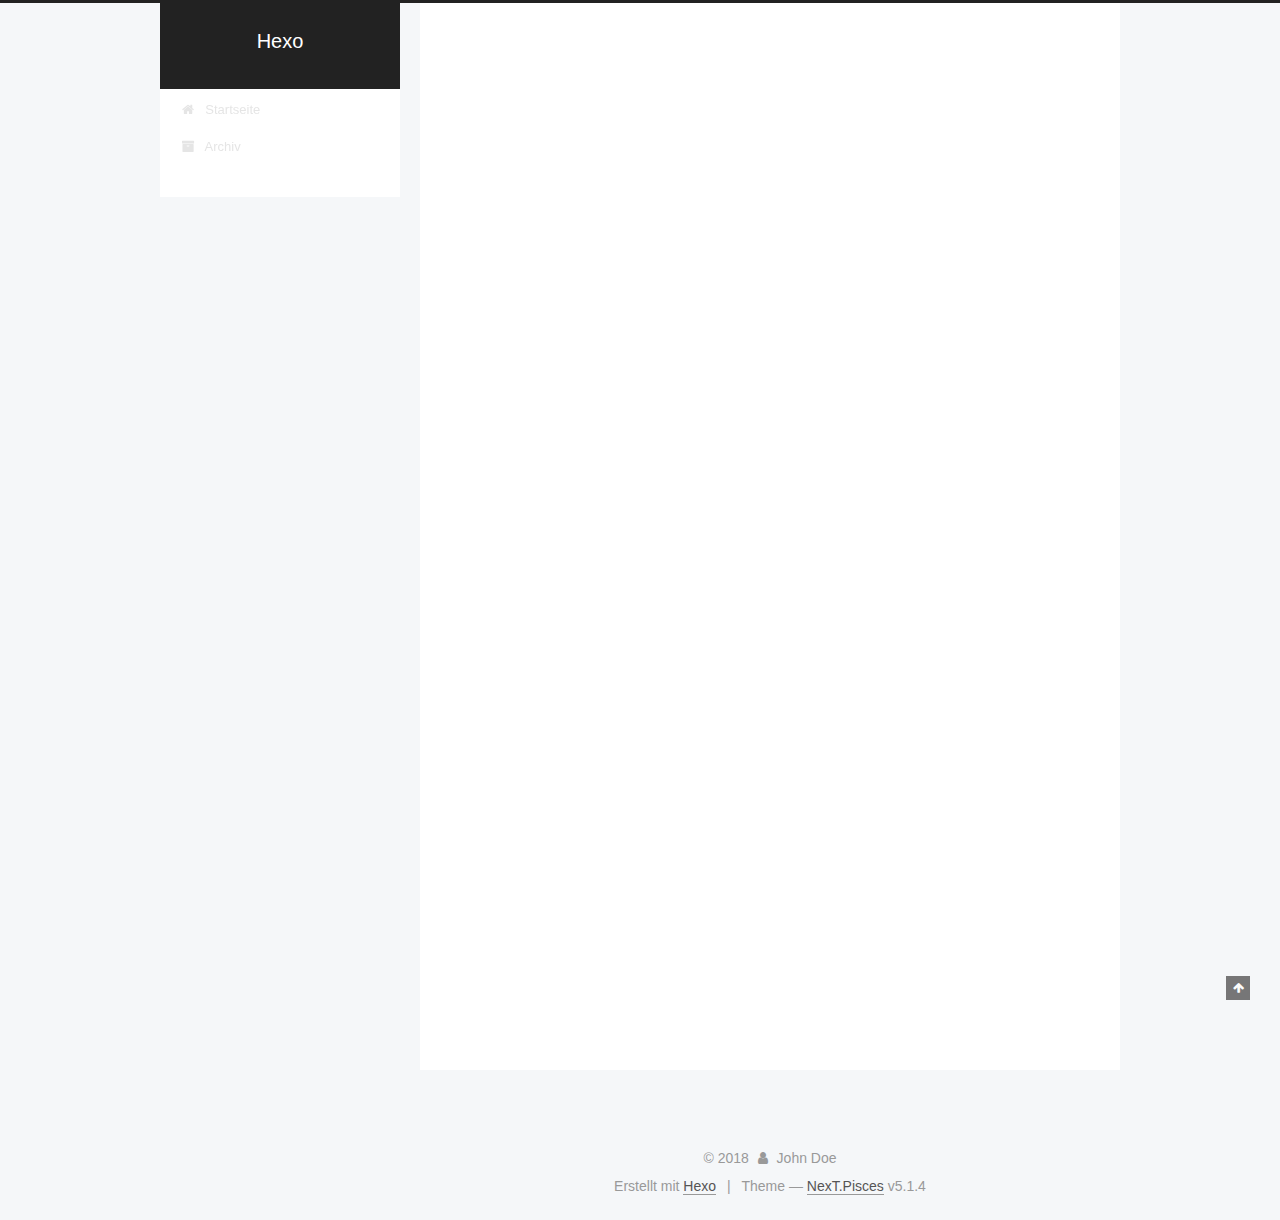
==== commit 875a3af7: "Site updated: 2018-01-22 20:54:23" ====
--- a/index.html
+++ b/index.html
@@ -1,89 +1,305 @@
 <!DOCTYPE html>
-<html>
+
+
+
+  
+
+
+<html class="theme-next pisces use-motion" lang="">
 <head>
-  <meta charset="utf-8">
-  
-
-  
-  <title>Hexo</title>
-  <meta name="viewport" content="width=device-width, initial-scale=1, maximum-scale=1">
-  <meta property="og:type" content="website">
+  <meta charset="UTF-8"/>
+<meta http-equiv="X-UA-Compatible" content="IE=edge" />
+<meta name="viewport" content="width=device-width, initial-scale=1, maximum-scale=1"/>
+<meta name="theme-color" content="#222">
+
+
+
+
+
+
+
+
+
+<meta http-equiv="Cache-Control" content="no-transform" />
+<meta http-equiv="Cache-Control" content="no-siteapp" />
+
+
+
+
+
+
+
+
+
+
+
+
+
+
+
+
+  
+  
+  <link href="/lib/fancybox/source/jquery.fancybox.css?v=2.1.5" rel="stylesheet" type="text/css" />
+
+
+
+
+
+
+
+<link href="/lib/font-awesome/css/font-awesome.min.css?v=4.6.2" rel="stylesheet" type="text/css" />
+
+<link href="/css/main.css?v=5.1.4" rel="stylesheet" type="text/css" />
+
+
+  <link rel="apple-touch-icon" sizes="180x180" href="/images/apple-touch-icon-next.png?v=5.1.4">
+
+
+  <link rel="icon" type="image/png" sizes="32x32" href="/images/favicon-32x32-next.png?v=5.1.4">
+
+
+  <link rel="icon" type="image/png" sizes="16x16" href="/images/favicon-16x16-next.png?v=5.1.4">
+
+
+  <link rel="mask-icon" href="/images/logo.svg?v=5.1.4" color="#222">
+
+
+
+
+
+  <meta name="keywords" content="Hexo, NexT" />
+
+
+
+
+
+
+
+
+
+
+<meta property="og:type" content="website">
 <meta property="og:title" content="Hexo">
 <meta property="og:url" content="http://yoursite.com/index.html">
 <meta property="og:site_name" content="Hexo">
 <meta name="twitter:card" content="summary">
 <meta name="twitter:title" content="Hexo">
-  
-    <link rel="alternate" href="/atom.xml" title="Hexo" type="application/atom+xml">
-  
-  
-    <link rel="icon" href="/favicon.png">
-  
-  
-    <link href="//fonts.googleapis.com/css?family=Source+Code+Pro" rel="stylesheet" type="text/css">
-  
-  <link rel="stylesheet" href="/css/style.css">
+
+
+
+<script type="text/javascript" id="hexo.configurations">
+  var NexT = window.NexT || {};
+  var CONFIG = {
+    root: '/',
+    scheme: 'Pisces',
+    version: '5.1.4',
+    sidebar: {"position":"left","display":"post","offset":12,"b2t":false,"scrollpercent":false,"onmobile":false},
+    fancybox: true,
+    tabs: true,
+    motion: {"enable":true,"async":false,"transition":{"post_block":"fadeIn","post_header":"slideDownIn","post_body":"slideDownIn","coll_header":"slideLeftIn","sidebar":"slideUpIn"}},
+    duoshuo: {
+      userId: '0',
+      author: 'Author'
+    },
+    algolia: {
+      applicationID: '',
+      apiKey: '',
+      indexName: '',
+      hits: {"per_page":10},
+      labels: {"input_placeholder":"Search for Posts","hits_empty":"We didn't find any results for the search: ${query}","hits_stats":"${hits} results found in ${time} ms"}
+    }
+  };
+</script>
+
+
+
+  <link rel="canonical" href="http://yoursite.com/"/>
+
+
+
+
+
+  <title>Hexo</title>
+  
+
+
+
+
+
+
+
+
 </head>
 
-<body>
-  <div id="container">
-    <div id="wrap">
-      <header id="header">
-  <div id="banner"></div>
-  <div id="header-outer" class="outer">
-    <div id="header-title" class="inner">
-      <h1 id="logo-wrap">
-        <a href="/" id="logo">Hexo</a>
-      </h1>
-      
+<body itemscope itemtype="http://schema.org/WebPage" lang="">
+
+  
+  
+    
+  
+
+  <div class="container sidebar-position-left 
+  page-home">
+    <div class="headband"></div>
+
+    <header id="header" class="header" itemscope itemtype="http://schema.org/WPHeader">
+      <div class="header-inner"><div class="site-brand-wrapper">
+  <div class="site-meta ">
+    
+
+    <div class="custom-logo-site-title">
+      <a href="/"  class="brand" rel="start">
+        <span class="logo-line-before"><i></i></span>
+        <span class="site-title">Hexo</span>
+        <span class="logo-line-after"><i></i></span>
+      </a>
     </div>
-    <div id="header-inner" class="inner">
-      <nav id="main-nav">
-        <a id="main-nav-toggle" class="nav-icon"></a>
-        
-          <a class="main-nav-link" href="/">Home</a>
-        
-          <a class="main-nav-link" href="/archives">Archives</a>
-        
-      </nav>
-      <nav id="sub-nav">
-        
-          <a id="nav-rss-link" class="nav-icon" href="/atom.xml" title="RSS Feed"></a>
-        
-        <a id="nav-search-btn" class="nav-icon" title="Search"></a>
-      </nav>
-      <div id="search-form-wrap">
-        <form action="//google.com/search" method="get" accept-charset="UTF-8" class="search-form"><input type="search" name="q" class="search-form-input" placeholder="Search"><button type="submit" class="search-form-submit">&#xF002;</button><input type="hidden" name="sitesearch" value="http://yoursite.com"></form>
-      </div>
-    </div>
+      
+        <p class="site-subtitle"></p>
+      
   </div>
-</header>
-      <div class="outer">
-        <section id="main">
-  
-    <article id="post-hello-world" class="article article-type-post" itemscope itemprop="blogPost">
-  <div class="article-meta">
-    <a href="/2018/01/22/hello-world/" class="article-date">
-  <time datetime="2018-01-22T12:26:20.278Z" itemprop="datePublished">2018-01-22</time>
-</a>
-    
+
+  <div class="site-nav-toggle">
+    <button>
+      <span class="btn-bar"></span>
+      <span class="btn-bar"></span>
+      <span class="btn-bar"></span>
+    </button>
   </div>
-  <div class="article-inner">
-    
-    
-      <header class="article-header">
-        
-  
-    <h1 itemprop="name">
-      <a class="article-title" href="/2018/01/22/hello-world/">Hello World</a>
-    </h1>
-  
-
+</div>
+
+<nav class="site-nav">
+  
+
+  
+    <ul id="menu" class="menu">
+      
+        
+        <li class="menu-item menu-item-home">
+          <a href="/" rel="section">
+            
+              <i class="menu-item-icon fa fa-fw fa-home"></i> <br />
+            
+            Startseite
+          </a>
+        </li>
+      
+        
+        <li class="menu-item menu-item-archives">
+          <a href="/archives/" rel="section">
+            
+              <i class="menu-item-icon fa fa-fw fa-archive"></i> <br />
+            
+            Archiv
+          </a>
+        </li>
+      
+
+      
+    </ul>
+  
+
+  
+</nav>
+
+
+
+ </div>
+    </header>
+
+    <main id="main" class="main">
+      <div class="main-inner">
+        <div class="content-wrap">
+          <div id="content" class="content">
+            
+  <section id="posts" class="posts-expand">
+    
+      
+
+  
+
+  
+  
+  
+
+  <article class="post post-type-normal" itemscope itemtype="http://schema.org/Article">
+  
+  
+  
+  <div class="post-block">
+    <link itemprop="mainEntityOfPage" href="http://yoursite.com/2018/01/22/hello-world/">
+
+    <span hidden itemprop="author" itemscope itemtype="http://schema.org/Person">
+      <meta itemprop="name" content="John Doe">
+      <meta itemprop="description" content="">
+      <meta itemprop="image" content="/images/avatar.gif">
+    </span>
+
+    <span hidden itemprop="publisher" itemscope itemtype="http://schema.org/Organization">
+      <meta itemprop="name" content="Hexo">
+    </span>
+
+    
+      <header class="post-header">
+
+        
+        
+          <h1 class="post-title" itemprop="name headline">
+                
+                <a class="post-title-link" href="/2018/01/22/hello-world/" itemprop="url">Hello World</a></h1>
+        
+
+        <div class="post-meta">
+          <span class="post-time">
+            
+              <span class="post-meta-item-icon">
+                <i class="fa fa-calendar-o"></i>
+              </span>
+              
+                <span class="post-meta-item-text">Veröffentlicht am</span>
+              
+              <time title="Post created" itemprop="dateCreated datePublished" datetime="2018-01-22T20:26:20+08:00">
+                2018-01-22
+              </time>
+            
+
+            
+
+            
+          </span>
+
+          
+
+          
+            
+          
+
+          
+          
+
+          
+
+          
+
+          
+
+        </div>
       </header>
     
-    <div class="article-entry" itemprop="articleBody">
-      
-        <p>Welcome to <a href="https://hexo.io/" target="_blank" rel="noopener">Hexo</a>! This is your very first post. Check <a href="https://hexo.io/docs/" target="_blank" rel="noopener">documentation</a> for more info. If you get any problems when using Hexo, you can find the answer in <a href="https://hexo.io/docs/troubleshooting.html" target="_blank" rel="noopener">troubleshooting</a> or you can ask me on <a href="https://github.com/hexojs/hexo/issues" target="_blank" rel="noopener">GitHub</a>.</p>
+
+    
+    
+    
+    <div class="post-body" itemprop="articleBody">
+
+      
+      
+
+      
+        
+          
+            <p>Welcome to <a href="https://hexo.io/" target="_blank" rel="noopener">Hexo</a>! This is your very first post. Check <a href="https://hexo.io/docs/" target="_blank" rel="noopener">documentation</a> for more info. If you get any problems when using Hexo, you can find the answer in <a href="https://hexo.io/docs/troubleshooting.html" target="_blank" rel="noopener">troubleshooting</a> or you can ask me on <a href="https://github.com/hexojs/hexo/issues" target="_blank" rel="noopener">GitHub</a>.</p>
 <h2 id="Quick-Start"><a href="#Quick-Start" class="headerlink" title="Quick Start"></a>Quick Start</h2><h3 id="Create-a-new-post"><a href="#Create-a-new-post" class="headerlink" title="Create a new post"></a>Create a new post</h3><figure class="highlight bash"><table><tr><td class="gutter"><pre><span class="line">1</span><br></pre></td><td class="code"><pre><span class="line">$ hexo new <span class="string">"My New Post"</span></span><br></pre></td></tr></table></figure>
 <p>More info: <a href="https://hexo.io/docs/writing.html" target="_blank" rel="noopener">Writing</a></p>
 <h3 id="Run-server"><a href="#Run-server" class="headerlink" title="Run server"></a>Run server</h3><figure class="highlight bash"><table><tr><td class="gutter"><pre><span class="line">1</span><br></pre></td><td class="code"><pre><span class="line">$ hexo server</span><br></pre></td></tr></table></figure>
@@ -93,91 +309,314 @@
 <h3 id="Deploy-to-remote-sites"><a href="#Deploy-to-remote-sites" class="headerlink" title="Deploy to remote sites"></a>Deploy to remote sites</h3><figure class="highlight bash"><table><tr><td class="gutter"><pre><span class="line">1</span><br></pre></td><td class="code"><pre><span class="line">$ hexo deploy</span><br></pre></td></tr></table></figure>
 <p>More info: <a href="https://hexo.io/docs/deployment.html" target="_blank" rel="noopener">Deployment</a></p>
 
+          
+        
       
     </div>
-    <footer class="article-footer">
-      <a data-url="http://yoursite.com/2018/01/22/hello-world/" data-id="cjcq72i4k0000b8i1pumh15jt" class="article-share-link">Share</a>
-      
+    
+    
+    
+
+    
+
+    
+
+    
+
+    <footer class="post-footer">
+      
+
+      
+
+      
+
+      
+      
+        <div class="post-eof"></div>
       
     </footer>
   </div>
   
-</article>
-
-
-  
-
-
-</section>
-        
-          <aside id="sidebar">
-  
-    
-
-  
-    
-
-  
-    
-  
-    
-  <div class="widget-wrap">
-    <h3 class="widget-title">Archives</h3>
-    <div class="widget">
-      <ul class="archive-list"><li class="archive-list-item"><a class="archive-list-link" href="/archives/2018/01/">January 2018</a></li></ul>
+  
+  
+  </article>
+
+
+    
+  </section>
+
+  
+
+
+          </div>
+          
+
+
+          
+
+        </div>
+        
+          
+  
+  <div class="sidebar-toggle">
+    <div class="sidebar-toggle-line-wrap">
+      <span class="sidebar-toggle-line sidebar-toggle-line-first"></span>
+      <span class="sidebar-toggle-line sidebar-toggle-line-middle"></span>
+      <span class="sidebar-toggle-line sidebar-toggle-line-last"></span>
     </div>
   </div>
 
-
-  
-    
-  <div class="widget-wrap">
-    <h3 class="widget-title">Recent Posts</h3>
-    <div class="widget">
-      <ul>
-        
-          <li>
-            <a href="/2018/01/22/hello-world/">Hello World</a>
-          </li>
-        
-      </ul>
+  <aside id="sidebar" class="sidebar">
+    
+    <div class="sidebar-inner">
+
+      
+
+      
+
+      <section class="site-overview-wrap sidebar-panel sidebar-panel-active">
+        <div class="site-overview">
+          <div class="site-author motion-element" itemprop="author" itemscope itemtype="http://schema.org/Person">
+            
+              <p class="site-author-name" itemprop="name">John Doe</p>
+              <p class="site-description motion-element" itemprop="description"></p>
+          </div>
+
+          <nav class="site-state motion-element">
+
+            
+              <div class="site-state-item site-state-posts">
+              
+                <a href="/archives/">
+              
+                  <span class="site-state-item-count">1</span>
+                  <span class="site-state-item-name">Artikel</span>
+                </a>
+              </div>
+            
+
+            
+
+            
+
+          </nav>
+
+          
+
+          
+
+          
+          
+
+          
+          
+
+          
+
+        </div>
+      </section>
+
+      
+
+      
+
     </div>
+  </aside>
+
+
+        
+      </div>
+    </main>
+
+    <footer id="footer" class="footer">
+      <div class="footer-inner">
+        <div class="copyright">&copy; <span itemprop="copyrightYear">2018</span>
+  <span class="with-love">
+    <i class="fa fa-user"></i>
+  </span>
+  <span class="author" itemprop="copyrightHolder">John Doe</span>
+
+  
+</div>
+
+
+  <div class="powered-by">Erstellt mit  <a class="theme-link" target="_blank" href="https://hexo.io">Hexo</a></div>
+
+
+
+  <span class="post-meta-divider">|</span>
+
+
+
+  <div class="theme-info">Theme &mdash; <a class="theme-link" target="_blank" href="https://github.com/iissnan/hexo-theme-next">NexT.Pisces</a> v5.1.4</div>
+
+
+
+
+        
+
+
+
+
+
+
+
+        
+      </div>
+    </footer>
+
+    
+      <div class="back-to-top">
+        <i class="fa fa-arrow-up"></i>
+        
+      </div>
+    
+
+    
+
   </div>
 
   
-</aside>
-        
-      </div>
-      <footer id="footer">
-  
-  <div class="outer">
-    <div id="footer-info" class="inner">
-      &copy; 2018 John Doe<br>
-      Powered by <a href="http://hexo.io/" target="_blank">Hexo</a>
-    </div>
-  </div>
-</footer>
-    </div>
-    <nav id="mobile-nav">
-  
-    <a href="/" class="mobile-nav-link">Home</a>
-  
-    <a href="/archives" class="mobile-nav-link">Archives</a>
-  
-</nav>
-    
-
-<script src="//ajax.googleapis.com/ajax/libs/jquery/2.0.3/jquery.min.js"></script>
-
-
-  <link rel="stylesheet" href="/fancybox/jquery.fancybox.css">
-  <script src="/fancybox/jquery.fancybox.pack.js"></script>
-
-
-<script src="/js/script.js"></script>
-
-
-
-  </div>
+
+<script type="text/javascript">
+  if (Object.prototype.toString.call(window.Promise) !== '[object Function]') {
+    window.Promise = null;
+  }
+</script>
+
+
+
+
+
+
+
+
+
+  
+
+
+
+
+
+
+
+
+
+
+
+
+  
+  
+    <script type="text/javascript" src="/lib/jquery/index.js?v=2.1.3"></script>
+  
+
+  
+  
+    <script type="text/javascript" src="/lib/fastclick/lib/fastclick.min.js?v=1.0.6"></script>
+  
+
+  
+  
+    <script type="text/javascript" src="/lib/jquery_lazyload/jquery.lazyload.js?v=1.9.7"></script>
+  
+
+  
+  
+    <script type="text/javascript" src="/lib/velocity/velocity.min.js?v=1.2.1"></script>
+  
+
+  
+  
+    <script type="text/javascript" src="/lib/velocity/velocity.ui.min.js?v=1.2.1"></script>
+  
+
+  
+  
+    <script type="text/javascript" src="/lib/fancybox/source/jquery.fancybox.pack.js?v=2.1.5"></script>
+  
+
+
+  
+
+
+  <script type="text/javascript" src="/js/src/utils.js?v=5.1.4"></script>
+
+  <script type="text/javascript" src="/js/src/motion.js?v=5.1.4"></script>
+
+
+
+  
+  
+
+
+  <script type="text/javascript" src="/js/src/affix.js?v=5.1.4"></script>
+
+  <script type="text/javascript" src="/js/src/schemes/pisces.js?v=5.1.4"></script>
+
+
+
+  
+
+  
+
+
+  <script type="text/javascript" src="/js/src/bootstrap.js?v=5.1.4"></script>
+
+
+
+  
+
+
+  
+
+
+
+
+	
+
+
+
+
+
+  
+
+
+
+
+
+  
+
+
+
+
+
+
+
+
+
+
+
+
+  
+
+
+
+
+
+  
+
+  
+
+  
+
+  
+  
+
+  
+
+  
+
+  
+
 </body>
-</html>+</html>
--- a/css/main.css
+++ b/css/main.css
@@ -0,0 +1,2993 @@
+/* normalize.css v3.0.2 | MIT License | git.io/normalize */
+html {
+  font-family: sans-serif; /* 1 */
+  -ms-text-size-adjust: 100%; /* 2 */
+  -webkit-text-size-adjust: 100%; /* 2 */
+}
+body {
+  margin: 0;
+}
+article,
+aside,
+details,
+figcaption,
+figure,
+footer,
+header,
+hgroup,
+main,
+menu,
+nav,
+section,
+summary {
+  display: block;
+}
+audio,
+canvas,
+progress,
+video {
+  display: inline-block; /* 1 */
+  vertical-align: baseline; /* 2 */
+}
+audio:not([controls]) {
+  display: none;
+  height: 0;
+}
+[hidden],
+template {
+  display: none;
+}
+a {
+  background-color: transparent;
+}
+a:active,
+a:hover {
+  outline: 0;
+}
+abbr[title] {
+  border-bottom: 1px dotted;
+}
+b,
+strong {
+  font-weight: bold;
+}
+dfn {
+  font-style: italic;
+}
+h1 {
+  font-size: 2em;
+  margin: 0.67em 0;
+}
+mark {
+  background: #ff0;
+  color: #000;
+}
+small {
+  font-size: 80%;
+}
+sub,
+sup {
+  font-size: 75%;
+  line-height: 0;
+  position: relative;
+  vertical-align: baseline;
+}
+sup {
+  top: -0.5em;
+}
+sub {
+  bottom: -0.25em;
+}
+img {
+  border: 0;
+}
+svg:not(:root) {
+  overflow: hidden;
+}
+figure {
+  margin: 1em 40px;
+}
+hr {
+  -moz-box-sizing: content-box;
+  box-sizing: content-box;
+  height: 0;
+}
+pre {
+  overflow: auto;
+}
+code,
+kbd,
+pre,
+samp {
+  font-family: monospace, monospace;
+  font-size: 1em;
+}
+button,
+input,
+optgroup,
+select,
+textarea {
+  color: inherit; /* 1 */
+  font: inherit; /* 2 */
+  margin: 0; /* 3 */
+}
+button {
+  overflow: visible;
+}
+button,
+select {
+  text-transform: none;
+}
+button,
+html input[type="button"],
+input[type="reset"],
+input[type="submit"] {
+  -webkit-appearance: button; /* 2 */
+  cursor: pointer; /* 3 */
+}
+button[disabled],
+html input[disabled] {
+  cursor: default;
+}
+button::-moz-focus-inner,
+input::-moz-focus-inner {
+  border: 0;
+  padding: 0;
+}
+input {
+  line-height: normal;
+}
+input[type="checkbox"],
+input[type="radio"] {
+  box-sizing: border-box; /* 1 */
+  padding: 0; /* 2 */
+}
+input[type="number"]::-webkit-inner-spin-button,
+input[type="number"]::-webkit-outer-spin-button {
+  height: auto;
+}
+input[type="search"] {
+  -webkit-appearance: textfield; /* 1 */
+  -moz-box-sizing: content-box;
+  -webkit-box-sizing: content-box; /* 2 */
+  box-sizing: content-box;
+}
+input[type="search"]::-webkit-search-cancel-button,
+input[type="search"]::-webkit-search-decoration {
+  -webkit-appearance: none;
+}
+fieldset {
+  border: 1px solid #c0c0c0;
+  margin: 0 2px;
+  padding: 0.35em 0.625em 0.75em;
+}
+legend {
+  border: 0; /* 1 */
+  padding: 0; /* 2 */
+}
+textarea {
+  overflow: auto;
+}
+optgroup {
+  font-weight: bold;
+}
+table {
+  border-collapse: collapse;
+  border-spacing: 0;
+}
+td,
+th {
+  padding: 0;
+}
+::selection {
+  background: #262a30;
+  color: #fff;
+}
+body {
+  position: relative;
+  font-family: 'Lato', "PingFang SC", "Microsoft YaHei", sans-serif;
+  font-size: 14px;
+  line-height: 2;
+  color: #555;
+  background: #f5f7f9;
+}
+@media (max-width: 767px) {
+  body {
+    padding-right: 0 !important;
+  }
+}
+@media (min-width: 768px) and (max-width: 991px) {
+  body {
+    padding-right: 0 !important;
+  }
+}
+@media (min-width: 1600px) {
+  body {
+    font-size: 16px;
+  }
+}
+h1,
+h2,
+h3,
+h4,
+h5,
+h6 {
+  margin: 0;
+  padding: 0;
+  font-weight: bold;
+  line-height: 1.5;
+  font-family: 'Lato', "PingFang SC", "Microsoft YaHei", sans-serif;
+}
+h2,
+h3,
+h4,
+h5,
+h6 {
+  margin: 20px 0 15px;
+}
+h1 {
+  font-size: 22px;
+}
+@media (max-width: 767px) {
+  h1 {
+    font-size: 18px;
+  }
+}
+h2 {
+  font-size: 20px;
+}
+@media (max-width: 767px) {
+  h2 {
+    font-size: 16px;
+  }
+}
+h3 {
+  font-size: 18px;
+}
+@media (max-width: 767px) {
+  h3 {
+    font-size: 14px;
+  }
+}
+h4 {
+  font-size: 16px;
+}
+@media (max-width: 767px) {
+  h4 {
+    font-size: 12px;
+  }
+}
+h5 {
+  font-size: 14px;
+}
+@media (max-width: 767px) {
+  h5 {
+    font-size: 10px;
+  }
+}
+h6 {
+  font-size: 12px;
+}
+@media (max-width: 767px) {
+  h6 {
+    font-size: 8px;
+  }
+}
+p {
+  margin: 0 0 20px 0;
+}
+a {
+  color: #555;
+  text-decoration: none;
+  outline: none;
+  border-bottom: 1px solid #999;
+  word-wrap: break-word;
+}
+a:hover {
+  color: #222;
+  border-bottom-color: #222;
+}
+blockquote {
+  margin: 0;
+  padding: 0;
+}
+img {
+  display: block;
+  margin: auto;
+  max-width: 100%;
+  height: auto;
+}
+hr {
+  margin: 40px 0;
+  height: 3px;
+  border: none;
+  background-color: #ddd;
+  background-image: repeating-linear-gradient(-45deg, #fff, #fff 4px, transparent 4px, transparent 8px);
+}
+blockquote {
+  padding: 0 15px;
+  color: #666;
+  border-left: 4px solid #ddd;
+}
+blockquote cite::before {
+  content: "-";
+  padding: 0 5px;
+}
+dt {
+  font-weight: 700;
+}
+dd {
+  margin: 0;
+  padding: 0;
+}
+kbd {
+  border: 1px solid #ccc;
+  border-radius: 0.2em;
+  box-shadow: 0.1em 0.1em 0.2em rgba(0,0,0,0.1);
+  background-color: #f9f9f9;
+  font-family: inherit;
+  background-image: -webkit-linear-gradient(top, #eee, #fff, #eee);
+  padding: 0.1em 0.3em;
+  white-space: nowrap;
+}
+.text-left {
+  text-align: left;
+}
+.text-center {
+  text-align: center;
+}
+.text-right {
+  text-align: right;
+}
+.text-justify {
+  text-align: justify;
+}
+.text-nowrap {
+  white-space: nowrap;
+}
+.text-lowercase {
+  text-transform: lowercase;
+}
+.text-uppercase {
+  text-transform: uppercase;
+}
+.text-capitalize {
+  text-transform: capitalize;
+}
+.center-block {
+  display: block;
+  margin-left: auto;
+  margin-right: auto;
+}
+.clearfix:before,
+.clearfix:after {
+  content: " ";
+  display: table;
+}
+.clearfix:after {
+  clear: both;
+}
+.pullquote {
+  width: 45%;
+}
+.pullquote.left {
+  float: left;
+  margin-left: 5px;
+  margin-right: 10px;
+}
+.pullquote.right {
+  float: right;
+  margin-left: 10px;
+  margin-right: 5px;
+}
+.affix.affix.affix {
+  position: fixed;
+}
+.translation {
+  margin-top: -20px;
+  font-size: 14px;
+  color: #999;
+}
+.scrollbar-measure {
+  width: 100px;
+  height: 100px;
+  overflow: scroll;
+  position: absolute;
+  top: -9999px;
+}
+.use-motion .motion-element {
+  opacity: 0;
+}
+table {
+  margin: 20px 0;
+  width: 100%;
+  border-collapse: collapse;
+  border-spacing: 0;
+  border: 1px solid #ddd;
+  font-size: 14px;
+  table-layout: fixed;
+  word-wrap: break-all;
+}
+table>tbody>tr:nth-of-type(odd) {
+  background-color: #f9f9f9;
+}
+table>tbody>tr:hover {
+  background-color: #f5f5f5;
+}
+caption,
+th,
+td {
+  padding: 8px;
+  text-align: left;
+  vertical-align: middle;
+  font-weight: normal;
+}
+th,
+td {
+  border-bottom: 3px solid #ddd;
+  border-right: 1px solid #eee;
+}
+th {
+  padding-bottom: 10px;
+  font-weight: 700;
+}
+td {
+  border-bottom-width: 1px;
+}
+html,
+body {
+  height: 100%;
+}
+.container {
+  position: relative;
+  min-height: 100%;
+}
+.header-inner {
+  margin: 0 auto;
+  padding: 100px 0 70px;
+  width: 700px;
+}
+@media (min-width: 1600px) {
+  .container .header-inner {
+    width: 900px;
+  }
+}
+.main {
+  padding-bottom: 150px;
+}
+.main-inner {
+  margin: 0 auto;
+  width: 700px;
+}
+@media (min-width: 1600px) {
+  .container .main-inner {
+    width: 900px;
+  }
+}
+.footer {
+  position: absolute;
+  left: 0;
+  bottom: 0;
+  width: 100%;
+  min-height: 50px;
+}
+.footer-inner {
+  box-sizing: border-box;
+  margin: 20px auto;
+  width: 700px;
+}
+@media (min-width: 1600px) {
+  .container .footer-inner {
+    width: 900px;
+  }
+}
+pre,
+.highlight {
+  overflow: auto;
+  margin: 20px 0;
+  padding: 0;
+  font-size: 13px;
+  color: #4d4d4c;
+  background: #f7f7f7;
+  line-height: 1.6;
+}
+pre,
+code {
+  font-family: consolas, Menlo, "PingFang SC", "Microsoft YaHei", monospace;
+}
+code {
+  padding: 2px 4px;
+  word-wrap: break-word;
+  color: #555;
+  background: #eee;
+  border-radius: 3px;
+  font-size: 13px;
+}
+pre {
+  padding: 10px;
+}
+pre code {
+  padding: 0;
+  color: #4d4d4c;
+  background: none;
+  text-shadow: none;
+}
+.highlight {
+  border-radius: 1px;
+}
+.highlight pre {
+  border: none;
+  margin: 0;
+  padding: 10px 0;
+}
+.highlight table {
+  margin: 0;
+  width: auto;
+  border: none;
+}
+.highlight td {
+  border: none;
+  padding: 0;
+}
+.highlight figcaption {
+  font-size: 1em;
+  color: #4d4d4c;
+  line-height: 1em;
+  margin-bottom: 1em;
+}
+.highlight figcaption:before,
+.highlight figcaption:after {
+  content: " ";
+  display: table;
+}
+.highlight figcaption:after {
+  clear: both;
+}
+.highlight figcaption a {
+  float: right;
+  color: #4d4d4c;
+}
+.highlight figcaption a:hover {
+  border-bottom-color: #4d4d4c;
+}
+.highlight .gutter pre {
+  padding-left: 10px;
+  padding-right: 10px;
+  color: #869194;
+  text-align: right;
+  background-color: #eff2f3;
+}
+.highlight .code pre {
+  width: 100%;
+  padding-left: 10px;
+  padding-right: 10px;
+  background-color: #f7f7f7;
+}
+.highlight .line {
+  height: 20px;
+}
+.gutter {
+  -webkit-user-select: none;
+  -moz-user-select: none;
+  -ms-user-select: none;
+  user-select: none;
+}
+.gist table {
+  width: auto;
+}
+.gist table td {
+  border: none;
+}
+pre .deletion {
+  background: #fdd;
+}
+pre .addition {
+  background: #dfd;
+}
+pre .meta {
+  color: #8959a8;
+}
+pre .comment {
+  color: #8e908c;
+}
+pre .variable,
+pre .attribute,
+pre .tag,
+pre .regexp,
+pre .ruby .constant,
+pre .xml .tag .title,
+pre .xml .pi,
+pre .xml .doctype,
+pre .html .doctype,
+pre .css .id,
+pre .css .class,
+pre .css .pseudo {
+  color: #c82829;
+}
+pre .number,
+pre .preprocessor,
+pre .built_in,
+pre .literal,
+pre .params,
+pre .constant,
+pre .command {
+  color: #f5871f;
+}
+pre .ruby .class .title,
+pre .css .rules .attribute,
+pre .string,
+pre .value,
+pre .inheritance,
+pre .header,
+pre .ruby .symbol,
+pre .xml .cdata,
+pre .special,
+pre .number,
+pre .formula {
+  color: #718c00;
+}
+pre .title,
+pre .css .hexcolor {
+  color: #3e999f;
+}
+pre .function,
+pre .python .decorator,
+pre .python .title,
+pre .ruby .function .title,
+pre .ruby .title .keyword,
+pre .perl .sub,
+pre .javascript .title,
+pre .coffeescript .title {
+  color: #4271ae;
+}
+pre .keyword,
+pre .javascript .function {
+  color: #8959a8;
+}
+.full-image.full-image.full-image.full-image {
+  border: none;
+  max-width: 100%;
+  width: auto;
+  margin: 20px auto 25px;
+}
+@media (min-width: 992px) {
+  .full-image.full-image.full-image.full-image {
+    max-width: none;
+    width: 118%;
+    margin: 0 -9%;
+  }
+}
+.blockquote-center,
+.page-home .post-type-quote blockquote,
+.page-post-detail .post-type-quote blockquote {
+  position: relative;
+  margin: 40px 0;
+  padding: 0;
+  border-left: none;
+  text-align: center;
+}
+.blockquote-center::before,
+.page-home .post-type-quote blockquote::before,
+.page-post-detail .post-type-quote blockquote::before,
+.blockquote-center::after,
+.page-home .post-type-quote blockquote::after,
+.page-post-detail .post-type-quote blockquote::after {
+  position: absolute;
+  content: ' ';
+  display: block;
+  width: 100%;
+  height: 24px;
+  opacity: 0.2;
+  background-repeat: no-repeat;
+  background-position: 0 -6px;
+  background-size: 22px 22px;
+}
+.blockquote-center::before,
+.page-home .post-type-quote blockquote::before,
+.page-post-detail .post-type-quote blockquote::before {
+  top: -20px;
+  background-image: url("../images/quote-l.svg");
+  border-top: 1px solid #ccc;
+}
+.blockquote-center::after,
+.page-home .post-type-quote blockquote::after,
+.page-post-detail .post-type-quote blockquote::after {
+  bottom: -20px;
+  background-image: url("../images/quote-r.svg");
+  border-bottom: 1px solid #ccc;
+  background-position: 100% 8px;
+}
+.blockquote-center p,
+.page-home .post-type-quote blockquote p,
+.page-post-detail .post-type-quote blockquote p,
+.blockquote-center div,
+.page-home .post-type-quote blockquote div,
+.page-post-detail .post-type-quote blockquote div {
+  text-align: center;
+}
+.post .post-body .group-picture img {
+  box-sizing: border-box;
+  padding: 0 3px;
+  border: none;
+}
+.post .group-picture-row {
+  overflow: hidden;
+  margin-top: 6px;
+}
+.post .group-picture-row:first-child {
+  margin-top: 0;
+}
+.post .group-picture-column {
+  float: left;
+}
+.page-post-detail .post-body .group-picture-column {
+  float: none;
+  margin-top: 10px;
+  width: auto !important;
+}
+.page-post-detail .post-body .group-picture-column img {
+  margin: 0 auto;
+}
+.page-archive .group-picture-container {
+  overflow: hidden;
+}
+.page-archive .group-picture-row {
+  float: left;
+}
+.page-archive .group-picture-row:first-child {
+  margin-top: 6px;
+}
+.page-archive .group-picture-column {
+  max-width: 150px;
+  max-height: 150px;
+}
+.post-body .note {
+  position: relative;
+  padding: 15px;
+  margin-bottom: 20px;
+  border: 1px solid #eee;
+  border-left-width: 5px;
+  border-radius: 3px;
+}
+.post-body .note h2,
+.post-body .note h3,
+.post-body .note h4,
+.post-body .note h5,
+.post-body .note h6 {
+  margin-top: 0;
+  margin-bottom: 0;
+  border-bottom: initial;
+  padding-top: 0 !important;
+}
+.post-body .note p:first-child,
+.post-body .note ul:first-child,
+.post-body .note ol:first-child,
+.post-body .note table:first-child,
+.post-body .note pre:first-child,
+.post-body .note blockquote:first-child {
+  margin-top: 0;
+}
+.post-body .note p:last-child,
+.post-body .note ul:last-child,
+.post-body .note ol:last-child,
+.post-body .note table:last-child,
+.post-body .note pre:last-child,
+.post-body .note blockquote:last-child {
+  margin-bottom: 0;
+}
+.post-body .note.default {
+  border-left-color: #777;
+}
+.post-body .note.default h2,
+.post-body .note.default h3,
+.post-body .note.default h4,
+.post-body .note.default h5,
+.post-body .note.default h6 {
+  color: #777;
+}
+.post-body .note.primary {
+  border-left-color: #6f42c1;
+}
+.post-body .note.primary h2,
+.post-body .note.primary h3,
+.post-body .note.primary h4,
+.post-body .note.primary h5,
+.post-body .note.primary h6 {
+  color: #6f42c1;
+}
+.post-body .note.info {
+  border-left-color: #428bca;
+}
+.post-body .note.info h2,
+.post-body .note.info h3,
+.post-body .note.info h4,
+.post-body .note.info h5,
+.post-body .note.info h6 {
+  color: #428bca;
+}
+.post-body .note.success {
+  border-left-color: #5cb85c;
+}
+.post-body .note.success h2,
+.post-body .note.success h3,
+.post-body .note.success h4,
+.post-body .note.success h5,
+.post-body .note.success h6 {
+  color: #5cb85c;
+}
+.post-body .note.warning {
+  border-left-color: #f0ad4e;
+}
+.post-body .note.warning h2,
+.post-body .note.warning h3,
+.post-body .note.warning h4,
+.post-body .note.warning h5,
+.post-body .note.warning h6 {
+  color: #f0ad4e;
+}
+.post-body .note.danger {
+  border-left-color: #d9534f;
+}
+.post-body .note.danger h2,
+.post-body .note.danger h3,
+.post-body .note.danger h4,
+.post-body .note.danger h5,
+.post-body .note.danger h6 {
+  color: #d9534f;
+}
+.post-body .label {
+  display: inline;
+  padding: 0 2px;
+  white-space: nowrap;
+}
+.post-body .label.default {
+  background-color: #f0f0f0;
+}
+.post-body .label.primary {
+  background-color: #efe6f7;
+}
+.post-body .label.info {
+  background-color: #e5f2f8;
+}
+.post-body .label.success {
+  background-color: #e7f4e9;
+}
+.post-body .label.warning {
+  background-color: #fcf6e1;
+}
+.post-body .label.danger {
+  background-color: #fae8eb;
+}
+.post-body .tabs {
+  position: relative;
+  display: block;
+  margin-bottom: 20px;
+  padding-top: 10px;
+}
+.post-body .tabs ul.nav-tabs {
+  margin: 0;
+  padding: 0;
+  display: flex;
+  margin-bottom: -1px;
+}
+@media (max-width: 413px) {
+  .post-body .tabs ul.nav-tabs {
+    display: block;
+    margin-bottom: 5px;
+  }
+}
+.post-body .tabs ul.nav-tabs li.tab {
+  list-style-type: none !important;
+  margin: 0 0.25em 0 0;
+  border-top: 3px solid transparent;
+  border-left: 1px solid transparent;
+  border-right: 1px solid transparent;
+}
+@media (max-width: 413px) {
+  .post-body .tabs ul.nav-tabs li.tab {
+    margin: initial;
+    border-top: 1px solid transparent;
+    border-left: 3px solid transparent;
+    border-right: 1px solid transparent;
+    border-bottom: 1px solid transparent;
+  }
+}
+.post-body .tabs ul.nav-tabs li.tab a {
+  outline: 0;
+  border-bottom: initial;
+  display: block;
+  line-height: 1.8em;
+  padding: 0.25em 0.75em;
+  transition-duration: 0.2s;
+  transition-timing-function: ease-out;
+  transition-delay: 0s;
+}
+.post-body .tabs ul.nav-tabs li.tab a i {
+  width: 1.285714285714286em;
+}
+.post-body .tabs ul.nav-tabs li.tab.active {
+  border-top: 3px solid #fc6423;
+  border-left: 1px solid #ddd;
+  border-right: 1px solid #ddd;
+  background-color: #fff;
+}
+@media (max-width: 413px) {
+  .post-body .tabs ul.nav-tabs li.tab.active {
+    border-top: 1px solid #ddd;
+    border-left: 3px solid #fc6423;
+    border-right: 1px solid #ddd;
+    border-bottom: 1px solid #ddd;
+  }
+}
+.post-body .tabs ul.nav-tabs li.tab.active a {
+  cursor: default;
+  color: #555;
+}
+.post-body .tabs .tab-content {
+  background-color: #fff;
+}
+.post-body .tabs .tab-content .tab-pane {
+  border: 1px solid #ddd;
+  padding: 20px 20px 0 20px;
+}
+.post-body .tabs .tab-content .tab-pane:not(.active) {
+  display: none !important;
+}
+.post-body .tabs .tab-content .tab-pane.active {
+  display: block !important;
+}
+.btn {
+  display: inline-block;
+  padding: 0 20px;
+  font-size: 14px;
+  color: #555;
+  background: #fff;
+  border: 2px solid #555;
+  text-decoration: none;
+  border-radius: 2px;
+  transition-property: background-color;
+  transition-duration: 0.2s;
+  transition-timing-function: ease-in-out;
+  transition-delay: 0s;
+  line-height: 2;
+}
+.btn:hover {
+  border-color: #222;
+  color: #fff;
+  background: #222;
+}
+.btn +.btn {
+  margin: 0 0 8px 8px;
+}
+.btn .fa-fw {
+  width: 1.285714285714286em;
+  text-align: left;
+}
+.btn-bar {
+  display: block;
+  width: 22px;
+  height: 2px;
+  background: #555;
+  border-radius: 1px;
+}
+.btn-bar+.btn-bar {
+  margin-top: 4px;
+}
+.pagination {
+  margin: 120px 0 40px;
+  text-align: center;
+  border-top: 1px solid #eee;
+}
+.page-number-basic,
+.pagination .prev,
+.pagination .next,
+.pagination .page-number,
+.pagination .space {
+  display: inline-block;
+  position: relative;
+  top: -1px;
+  margin: 0 10px;
+  padding: 0 11px;
+}
+@media (max-width: 767px) {
+  .page-number-basic,
+  .pagination .prev,
+  .pagination .next,
+  .pagination .page-number,
+  .pagination .space {
+    margin: 0 5px;
+  }
+}
+.pagination .prev,
+.pagination .next,
+.pagination .page-number {
+  border-bottom: 0;
+  border-top: 1px solid #eee;
+  transition-property: border-color;
+  transition-duration: 0.2s;
+  transition-timing-function: ease-in-out;
+  transition-delay: 0s;
+}
+.pagination .prev:hover,
+.pagination .next:hover,
+.pagination .page-number:hover {
+  border-top-color: #222;
+}
+.pagination .space {
+  padding: 0;
+  margin: 0;
+}
+.pagination .prev {
+  margin-left: 0;
+}
+.pagination .next {
+  margin-right: 0;
+}
+.pagination .page-number.current {
+  color: #fff;
+  background: #ccc;
+  border-top-color: #ccc;
+}
+@media (max-width: 767px) {
+  .pagination {
+    border-top: none;
+  }
+  .pagination .prev,
+  .pagination .next,
+  .pagination .page-number {
+    margin-bottom: 10px;
+    border-top: 0;
+    border-bottom: 1px solid #eee;
+    padding: 0 10px;
+  }
+  .pagination .prev:hover,
+  .pagination .next:hover,
+  .pagination .page-number:hover {
+    border-bottom-color: #222;
+  }
+}
+.comments {
+  margin: 60px 20px 0;
+}
+.tag-cloud {
+  text-align: center;
+}
+.tag-cloud a {
+  display: inline-block;
+  margin: 10px;
+}
+.back-to-top {
+  box-sizing: border-box;
+  position: fixed;
+  bottom: -100px;
+  right: 30px;
+  z-index: 1050;
+  padding: 0 6px;
+  width: 24px;
+  background: #222;
+  font-size: 12px;
+  opacity: 0.6;
+  color: #fff;
+  cursor: pointer;
+  text-align: center;
+  -webkit-transform: translateZ(0);
+  transition-property: bottom;
+  transition-duration: 0.2s;
+  transition-timing-function: ease-in-out;
+  transition-delay: 0s;
+}
+@media (min-width: 768px) and (max-width: 991px) {
+  .back-to-top {
+    display: none !important;
+  }
+}
+@media (max-width: 767px) {
+  .back-to-top {
+    display: none !important;
+  }
+}
+.back-to-top.back-to-top-on {
+  bottom: 30px;
+}
+.header {
+  background: transparent;
+}
+.header-inner {
+  position: relative;
+}
+.headband {
+  height: 3px;
+  background: #222;
+}
+.site-meta {
+  margin: 0;
+  text-align: center;
+}
+@media (max-width: 767px) {
+  .site-meta {
+    text-align: center;
+  }
+}
+.brand {
+  position: relative;
+  display: inline-block;
+  padding: 0 40px;
+  color: #fff;
+  background: #222;
+  border-bottom: none;
+}
+.brand:hover {
+  color: #fff;
+}
+.logo {
+  display: inline-block;
+  margin-right: 5px;
+  line-height: 36px;
+  vertical-align: top;
+}
+.site-title {
+  display: inline-block;
+  vertical-align: top;
+  line-height: 36px;
+  font-size: 20px;
+  font-weight: normal;
+  font-family: 'Lato', "PingFang SC", "Microsoft YaHei", sans-serif;
+}
+.site-subtitle {
+  margin-top: 10px;
+  font-size: 13px;
+  color: #ddd;
+}
+.use-motion .brand {
+  opacity: 0;
+}
+.use-motion .logo,
+.use-motion .site-title,
+.use-motion .site-subtitle {
+  opacity: 0;
+  position: relative;
+  top: -10px;
+}
+.site-nav-toggle {
+  display: none;
+  position: absolute;
+  top: 10px;
+  left: 10px;
+}
+@media (max-width: 767px) {
+  .site-nav-toggle {
+    display: block;
+  }
+}
+.site-nav-toggle button {
+  margin-top: 2px;
+  padding: 9px 10px;
+  background: transparent;
+  border: none;
+}
+@media (max-width: 767px) {
+  .site-nav {
+    display: none;
+    margin: 0 -10px;
+    padding: 0 10px;
+    clear: both;
+    border-top: 1px solid #ddd;
+  }
+}
+@media (min-width: 768px) and (max-width: 991px) {
+  .site-nav {
+    display: block !important;
+  }
+}
+@media (min-width: 992px) {
+  .site-nav {
+    display: block !important;
+  }
+}
+.menu {
+  margin-top: 20px;
+  padding-left: 0;
+  text-align: center;
+}
+.menu .menu-item {
+  display: inline-block;
+  margin: 0 10px;
+  list-style: none;
+}
+@media screen and (max-width: 767px) {
+  .menu .menu-item {
+    margin-top: 10px;
+  }
+}
+.menu .menu-item a {
+  display: block;
+  font-size: 13px;
+  line-height: inherit;
+  border-bottom: 1px solid transparent;
+  transition-property: border-color;
+  transition-duration: 0.2s;
+  transition-timing-function: ease-in-out;
+  transition-delay: 0s;
+}
+.menu .menu-item a:hover,
+.menu-item-active a {
+  border-bottom-color: #222;
+}
+.menu .menu-item .fa {
+  margin-right: 5px;
+}
+.use-motion .menu-item {
+  opacity: 0;
+}
+.post-body {
+  font-family: 'Lato', "PingFang SC", "Microsoft YaHei", sans-serif;
+}
+@media (max-width: 767px) {
+  .post-body {
+    word-break: break-word;
+  }
+}
+.post-body .fancybox img {
+  display: block !important;
+  margin: 0 auto;
+  cursor: pointer;
+  cursor: zoom-in;
+  cursor: -webkit-zoom-in;
+}
+.post-body .image-caption,
+.post-body .figure .caption {
+  margin: -20px auto 15px;
+  text-align: center;
+  font-size: 14px;
+  color: #999;
+  font-weight: bold;
+  line-height: 1;
+}
+.post-sticky-flag {
+  display: inline-block;
+  font-size: 16px;
+  -ms-transform: rotate(30deg);
+  -webkit-transform: rotate(30deg);
+  -moz-transform: rotate(30deg);
+  -ms-transform: rotate(30deg);
+  -o-transform: rotate(30deg);
+  transform: rotate(30deg);
+}
+.use-motion .post-block,
+.use-motion .pagination,
+.use-motion .comments {
+  opacity: 0;
+}
+.use-motion .post-header {
+  opacity: 0;
+}
+.use-motion .post-body {
+  opacity: 0;
+}
+.use-motion .collection-title {
+  opacity: 0;
+}
+.posts-expand {
+  padding-top: 40px;
+}
+@media (max-width: 767px) {
+  .posts-expand {
+    margin: 0 20px;
+  }
+  .post-body pre .gutter pre {
+    padding-right: 10px;
+  }
+  .post-body .highlight {
+    margin-left: 0px;
+    margin-right: 0px;
+    padding: 0;
+  }
+  .post-body .highlight .gutter pre {
+    padding-right: 10px;
+  }
+}
+@media (min-width: 992px) {
+  .posts-expand .post-body {
+    text-align: justify;
+  }
+}
+.posts-expand .post-body h2,
+.posts-expand .post-body h3,
+.posts-expand .post-body h4,
+.posts-expand .post-body h5,
+.posts-expand .post-body h6 {
+  padding-top: 10px;
+}
+.posts-expand .post-body h2 .header-anchor,
+.posts-expand .post-body h3 .header-anchor,
+.posts-expand .post-body h4 .header-anchor,
+.posts-expand .post-body h5 .header-anchor,
+.posts-expand .post-body h6 .header-anchor {
+  float: right;
+  margin-left: 10px;
+  color: #ccc;
+  border-bottom-style: none;
+  visibility: hidden;
+}
+.posts-expand .post-body h2 .header-anchor:hover,
+.posts-expand .post-body h3 .header-anchor:hover,
+.posts-expand .post-body h4 .header-anchor:hover,
+.posts-expand .post-body h5 .header-anchor:hover,
+.posts-expand .post-body h6 .header-anchor:hover {
+  color: inherit;
+}
+.posts-expand .post-body h2:hover .header-anchor,
+.posts-expand .post-body h3:hover .header-anchor,
+.posts-expand .post-body h4:hover .header-anchor,
+.posts-expand .post-body h5:hover .header-anchor,
+.posts-expand .post-body h6:hover .header-anchor {
+  visibility: visible;
+}
+.posts-expand .post-body ul li {
+  list-style: circle;
+}
+.posts-expand .post-body img {
+  box-sizing: border-box;
+  margin: auto;
+  padding: 3px;
+  border: 1px solid #ddd;
+}
+.posts-expand .post-body .fancybox img {
+  margin: 0 auto 25px;
+}
+@media (max-width: 767px) {
+  .posts-collapse {
+    margin: 0 20px;
+  }
+  .posts-collapse .post-title,
+  .posts-collapse .post-meta {
+    display: block;
+    width: auto;
+    text-align: left;
+  }
+}
+.posts-collapse {
+  position: relative;
+  z-index: 1010;
+  margin-left: 55px;
+}
+.posts-collapse::after {
+  content: " ";
+  position: absolute;
+  top: 20px;
+  left: 0;
+  margin-left: -2px;
+  width: 4px;
+  height: 100%;
+  background: #f5f5f5;
+  z-index: -1;
+}
+@media (max-width: 767px) {
+  .posts-collapse {
+    margin: 0 20px;
+  }
+}
+.posts-collapse .collection-title {
+  position: relative;
+  margin: 60px 0;
+}
+.posts-collapse .collection-title h1,
+.posts-collapse .collection-title h2 {
+  margin-left: 20px;
+}
+.posts-collapse .collection-title small {
+  color: #bbb;
+  margin-left: 5px;
+}
+.posts-collapse .collection-title::before {
+  content: " ";
+  position: absolute;
+  left: 0;
+  top: 50%;
+  margin-left: -4px;
+  margin-top: -4px;
+  width: 8px;
+  height: 8px;
+  background: #bbb;
+  border-radius: 50%;
+}
+.posts-collapse .post {
+  margin: 30px 0;
+}
+.posts-collapse .post-header {
+  position: relative;
+  transition-duration: 0.2s;
+  transition-timing-function: ease-in-out;
+  transition-delay: 0s;
+  transition-property: border;
+  border-bottom: 1px dashed #ccc;
+}
+.posts-collapse .post-header::before {
+  content: " ";
+  position: absolute;
+  left: 0;
+  top: 12px;
+  width: 6px;
+  height: 6px;
+  margin-left: -4px;
+  background: #bbb;
+  border-radius: 50%;
+  border: 1px solid #fff;
+  transition-duration: 0.2s;
+  transition-timing-function: ease-in-out;
+  transition-delay: 0s;
+  transition-property: background;
+}
+.posts-collapse .post-header:hover {
+  border-bottom-color: #666;
+}
+.posts-collapse .post-header:hover::before {
+  background: #222;
+}
+.posts-collapse .post-meta {
+  position: absolute;
+  font-size: 12px;
+  left: 20px;
+  top: 5px;
+}
+.posts-collapse .post-comments-count {
+  display: none;
+}
+.posts-collapse .post-title {
+  margin-left: 60px;
+  font-size: 16px;
+  font-weight: normal;
+  line-height: inherit;
+}
+.posts-collapse .post-title::after {
+  margin-left: 3px;
+  opacity: 0.6;
+}
+.posts-collapse .post-title a {
+  color: #666;
+  border-bottom: none;
+}
+.page-home .post-type-quote .post-header,
+.page-post-detail .post-type-quote .post-header,
+.page-home .post-type-quote .post-tags,
+.page-post-detail .post-type-quote .post-tags {
+  display: none;
+}
+.posts-expand .post-title {
+  text-align: center;
+  word-break: break-word;
+  font-weight: 400;
+}
+.posts-expand .post-title-link {
+  display: inline-block;
+  position: relative;
+  color: #555;
+  border-bottom: none;
+  line-height: 1.2;
+  vertical-align: top;
+}
+.posts-expand .post-title-link::before {
+  content: "";
+  position: absolute;
+  width: 100%;
+  height: 2px;
+  bottom: 0;
+  left: 0;
+  background-color: #000;
+  visibility: hidden;
+  -webkit-transform: scaleX(0);
+  -moz-transform: scaleX(0);
+  -ms-transform: scaleX(0);
+  -o-transform: scaleX(0);
+  transform: scaleX(0);
+  transition-duration: 0.2s;
+  transition-timing-function: ease-in-out;
+  transition-delay: 0s;
+}
+.posts-expand .post-title-link:hover::before {
+  visibility: visible;
+  -webkit-transform: scaleX(1);
+  -moz-transform: scaleX(1);
+  -ms-transform: scaleX(1);
+  -o-transform: scaleX(1);
+  transform: scaleX(1);
+}
+.posts-expand .post-title-link .fa {
+  font-size: 16px;
+}
+.posts-expand .post-meta {
+  margin: 3px 0 60px 0;
+  color: #999;
+  font-family: 'Lato', "PingFang SC", "Microsoft YaHei", sans-serif;
+  font-size: 12px;
+  text-align: center;
+}
+.posts-expand .post-meta .post-category-list {
+  display: inline-block;
+  margin: 0;
+  padding: 3px;
+}
+.posts-expand .post-meta .post-category-list-link {
+  color: #999;
+}
+.posts-expand .post-meta .post-description {
+  font-size: 14px;
+  margin-top: 2px;
+}
+.post-meta-divider {
+  margin: 0 0.5em;
+}
+.post-meta-item-icon {
+  margin-right: 3px;
+}
+@media (min-width: 768px) and (max-width: 991px) {
+  .post-meta-item-icon {
+    display: inline-block;
+  }
+}
+@media (max-width: 767px) {
+  .post-meta-item-icon {
+    display: inline-block;
+  }
+}
+@media (min-width: 768px) and (max-width: 991px) {
+  .post-meta-item-text {
+    display: none;
+  }
+}
+@media (max-width: 767px) {
+  .post-meta-item-text {
+    display: none;
+  }
+}
+@media (max-width: 767px) {
+  .posts-expand .post-comments-count {
+    display: none;
+  }
+}
+.post-button {
+  margin-top: 40px;
+}
+.posts-expand .post-tags {
+  margin-top: 40px;
+  text-align: center;
+}
+.posts-expand .post-tags a {
+  display: inline-block;
+  margin-right: 10px;
+  font-size: 13px;
+}
+.post-nav {
+  display: table;
+  margin-top: 15px;
+  width: 100%;
+  border-top: 1px solid #eee;
+}
+.post-nav-divider {
+  display: table-cell;
+  width: 10%;
+}
+.post-nav-item {
+  display: table-cell;
+  padding: 10px 0 0 0;
+  width: 45%;
+  vertical-align: top;
+}
+.post-nav-item a {
+  position: relative;
+  display: block;
+  line-height: 25px;
+  font-size: 14px;
+  color: #555;
+  border-bottom: none;
+}
+.post-nav-item a:hover {
+  color: #222;
+  border-bottom: none;
+}
+.post-nav-item a:active {
+  top: 2px;
+}
+.post-nav-item .fa {
+  position: absolute;
+  top: 8px;
+  left: 0;
+  font-size: 12px;
+}
+.post-nav-next a {
+  padding-left: 15px;
+}
+.post-nav-prev {
+  text-align: right;
+}
+.post-nav-prev a {
+  padding-right: 15px;
+}
+.post-nav-prev .fa {
+  right: 0;
+  left: auto;
+}
+.posts-expand .post-eof {
+  display: block;
+  margin: 80px auto 60px;
+  width: 8%;
+  height: 1px;
+  background: #ccc;
+  text-align: center;
+}
+.post:last-child .post-eof.post-eof.post-eof {
+  display: none;
+}
+.post-gallery {
+  display: table;
+  table-layout: fixed;
+  width: 100%;
+  border-collapse: separate;
+}
+.post-gallery-row {
+  display: table-row;
+}
+.post-gallery .post-gallery-img {
+  display: table-cell;
+  text-align: center;
+  vertical-align: middle;
+  border: none;
+}
+.post-gallery .post-gallery-img img {
+  max-width: 100%;
+  max-height: 100%;
+  border: none;
+}
+.fancybox-close,
+.fancybox-close:hover {
+  border: none;
+}
+.rtl.post-body p,
+.rtl.post-body a,
+.rtl.post-body h1,
+.rtl.post-body h2,
+.rtl.post-body h3,
+.rtl.post-body h4,
+.rtl.post-body h5,
+.rtl.post-body h6,
+.rtl.post-body li,
+.rtl.post-body ul,
+.rtl.post-body ol {
+  direction: rtl;
+  font-family: UKIJ Ekran;
+}
+.rtl.post-title {
+  font-family: UKIJ Ekran;
+}
+.sidebar {
+  position: fixed;
+  right: 0;
+  top: 0;
+  bottom: 0;
+  width: 0;
+  z-index: 1040;
+  box-shadow: inset 0 2px 6px #000;
+  background: #222;
+  -webkit-transform: translateZ(0);
+}
+.sidebar a {
+  color: #999;
+  border-bottom-color: #555;
+}
+.sidebar a:hover {
+  color: #eee;
+}
+@media (min-width: 768px) and (max-width: 991px) {
+  .sidebar {
+    display: none !important;
+  }
+}
+@media (max-width: 767px) {
+  .sidebar {
+    display: none !important;
+  }
+}
+.sidebar-inner {
+  position: relative;
+  padding: 20px 10px;
+  color: #999;
+  text-align: center;
+}
+.site-overview-wrap {
+  overflow: hidden;
+}
+.site-overview {
+  overflow-y: auto;
+  overflow-x: hidden;
+}
+.sidebar-toggle {
+  position: fixed;
+  right: 30px;
+  bottom: 45px;
+  width: 14px;
+  height: 14px;
+  padding: 5px;
+  background: #222;
+  line-height: 0;
+  z-index: 1050;
+  cursor: pointer;
+  -webkit-transform: translateZ(0);
+}
+@media (min-width: 768px) and (max-width: 991px) {
+  .sidebar-toggle {
+    display: none !important;
+  }
+}
+@media (max-width: 767px) {
+  .sidebar-toggle {
+    display: none !important;
+  }
+}
+.sidebar-toggle-line {
+  position: relative;
+  display: inline-block;
+  vertical-align: top;
+  height: 2px;
+  width: 100%;
+  background: #fff;
+  margin-top: 3px;
+}
+.sidebar-toggle-line:first-child {
+  margin-top: 0;
+}
+.site-author-image {
+  display: block;
+  margin: 0 auto;
+  padding: 2px;
+  max-width: 120px;
+  height: auto;
+  border: 1px solid #eee;
+}
+.site-author-name {
+  margin: 0;
+  text-align: center;
+  color: #222;
+  font-weight: 600;
+}
+.site-description {
+  margin-top: 0;
+  text-align: center;
+  font-size: 13px;
+  color: #999;
+}
+.site-state {
+  overflow: hidden;
+  line-height: 1.4;
+  white-space: nowrap;
+  text-align: center;
+}
+.site-state-item {
+  display: inline-block;
+  padding: 0 15px;
+  border-left: 1px solid #eee;
+}
+.site-state-item:first-child {
+  border-left: none;
+}
+.site-state-item a {
+  border-bottom: none;
+}
+.site-state-item-count {
+  display: block;
+  text-align: center;
+  color: inherit;
+  font-weight: 600;
+  font-size: 16px;
+}
+.site-state-item-name {
+  font-size: 13px;
+  color: #999;
+}
+.feed-link {
+  margin-top: 20px;
+}
+.feed-link a {
+  display: inline-block;
+  padding: 0 15px;
+  color: #fc6423;
+  border: 1px solid #fc6423;
+  border-radius: 4px;
+}
+.feed-link a i {
+  color: #fc6423;
+  font-size: 14px;
+}
+.feed-link a:hover {
+  color: #fff;
+  background: #fc6423;
+}
+.feed-link a:hover i {
+  color: #fff;
+}
+.links-of-author {
+  margin-top: 20px;
+}
+.links-of-author a {
+  display: inline-block;
+  vertical-align: middle;
+  margin-right: 10px;
+  margin-bottom: 10px;
+  border-bottom-color: #555;
+  font-size: 13px;
+}
+.links-of-author a:before {
+  display: inline-block;
+  vertical-align: middle;
+  margin-right: 3px;
+  content: " ";
+  width: 4px;
+  height: 4px;
+  border-radius: 50%;
+  background: #aa2050;
+}
+.links-of-blogroll {
+  font-size: 13px;
+}
+.links-of-blogroll-title {
+  margin-top: 20px;
+  font-size: 14px;
+  font-weight: 600;
+}
+.links-of-blogroll-list {
+  margin: 0;
+  padding: 0;
+  list-style: none;
+}
+.links-of-blogroll-item {
+  padding: 2px 10px;
+}
+.links-of-blogroll-item a {
+  max-width: 280px;
+  box-sizing: border-box;
+  display: inline-block;
+  overflow: hidden;
+  white-space: nowrap;
+  text-overflow: ellipsis;
+}
+.sidebar-nav {
+  margin: 0 0 20px;
+  padding-left: 0;
+}
+.sidebar-nav li {
+  display: inline-block;
+  cursor: pointer;
+  border-bottom: 1px solid transparent;
+  font-size: 14px;
+  color: #555;
+}
+.sidebar-nav li:hover {
+  color: #fc6423;
+}
+.page-post-detail .sidebar-nav-toc {
+  padding: 0 5px;
+}
+.page-post-detail .sidebar-nav-overview {
+  margin-left: 10px;
+}
+.sidebar-nav .sidebar-nav-active {
+  color: #fc6423;
+  border-bottom-color: #fc6423;
+}
+.sidebar-nav .sidebar-nav-active:hover {
+  color: #fc6423;
+}
+.sidebar-panel {
+  display: none;
+}
+.sidebar-panel-active {
+  display: block;
+}
+.post-toc-empty {
+  font-size: 14px;
+  color: #666;
+}
+.post-toc-wrap {
+  overflow: hidden;
+}
+.post-toc {
+  overflow: auto;
+}
+.post-toc ol {
+  margin: 0;
+  padding: 0 2px 5px 10px;
+  text-align: left;
+  list-style: none;
+  font-size: 14px;
+}
+.post-toc ol > ol {
+  padding-left: 0;
+}
+.post-toc ol a {
+  transition-duration: 0.2s;
+  transition-timing-function: ease-in-out;
+  transition-delay: 0s;
+  transition-property: all;
+  color: #666;
+  border-bottom-color: #ccc;
+}
+.post-toc ol a:hover {
+  color: #000;
+  border-bottom-color: #000;
+}
+.post-toc .nav-item {
+  overflow: hidden;
+  text-overflow: ellipsis;
+  text-align: justify;
+  white-space: nowrap;
+  line-height: 1.8;
+}
+.post-toc .nav .nav-child {
+  display: none;
+}
+.post-toc .nav .active > .nav-child {
+  display: block;
+}
+.post-toc .nav .active-current > .nav-child {
+  display: block;
+}
+.post-toc .nav .active-current > .nav-child > .nav-item {
+  display: block;
+}
+.post-toc .nav .active > a {
+  color: #fc6423;
+  border-bottom-color: #fc6423;
+}
+.post-toc .nav .active-current > a {
+  color: #fc6423;
+}
+.post-toc .nav .active-current > a:hover {
+  color: #fc6423;
+}
+.footer {
+  font-size: 14px;
+  color: #999;
+}
+.footer img {
+  border: none;
+}
+.footer-inner {
+  text-align: center;
+}
+.with-love {
+  display: inline-block;
+  margin: 0 5px;
+}
+.powered-by,
+.theme-info {
+  display: inline-block;
+}
+.cc-license {
+  margin-top: 10px;
+  text-align: center;
+}
+.cc-license .cc-opacity {
+  opacity: 0.7;
+  border-bottom: none;
+}
+.cc-license .cc-opacity:hover {
+  opacity: 0.9;
+}
+.cc-license img {
+  display: inline-block;
+}
+.theme-next #ds-thread #ds-reset {
+  color: #555;
+}
+.theme-next #ds-thread #ds-reset .ds-replybox {
+  margin-bottom: 30px;
+}
+.theme-next #ds-thread #ds-reset .ds-replybox .ds-avatar,
+.theme-next #ds-reset .ds-avatar img {
+  box-shadow: none;
+}
+.theme-next #ds-thread #ds-reset .ds-textarea-wrapper {
+  border-color: #c7d4e1;
+  background: none;
+  border-top-right-radius: 3px;
+  border-top-left-radius: 3px;
+}
+.theme-next #ds-thread #ds-reset .ds-textarea-wrapper textarea {
+  height: 60px;
+}
+.theme-next #ds-reset .ds-rounded-top {
+  border-radius: 0;
+}
+.theme-next #ds-thread #ds-reset .ds-post-toolbar {
+  box-sizing: border-box;
+  border: 1px solid #c7d4e1;
+  background: #f6f8fa;
+}
+.theme-next #ds-thread #ds-reset .ds-post-options {
+  height: 40px;
+  border: none;
+  background: none;
+}
+.theme-next #ds-thread #ds-reset .ds-toolbar-buttons {
+  top: 11px;
+}
+.theme-next #ds-thread #ds-reset .ds-sync {
+  top: 5px;
+}
+.theme-next #ds-thread #ds-reset .ds-post-button {
+  top: 4px;
+  right: 5px;
+  width: 90px;
+  height: 30px;
+  border: 1px solid #c5ced7;
+  border-radius: 3px;
+  background-image: linear-gradient(#fbfbfc, #f5f7f9);
+  color: #60676d;
+}
+.theme-next #ds-thread #ds-reset .ds-post-button:hover {
+  background-position: 0 -30px;
+  color: #60676d;
+}
+.theme-next #ds-thread #ds-reset .ds-comments-info {
+  padding: 10px 0;
+}
+.theme-next #ds-thread #ds-reset .ds-sort {
+  display: none;
+}
+.theme-next #ds-thread #ds-reset li.ds-tab a.ds-current {
+  border: none;
+  background: #f6f8fa;
+  color: #60676d;
+}
+.theme-next #ds-thread #ds-reset li.ds-tab a.ds-current:hover {
+  background-color: #e9f0f7;
+  color: #60676d;
+}
+.theme-next #ds-thread #ds-reset li.ds-tab a {
+  border-radius: 2px;
+  padding: 5px;
+}
+.theme-next #ds-thread #ds-reset .ds-login-buttons p {
+  color: #999;
+  line-height: 36px;
+}
+.theme-next #ds-thread #ds-reset .ds-login-buttons .ds-service-list li {
+  height: 28px;
+}
+.theme-next #ds-thread #ds-reset .ds-service-list a {
+  background: none;
+  padding: 5px;
+  border: 1px solid;
+  border-radius: 3px;
+  text-align: center;
+}
+.theme-next #ds-thread #ds-reset .ds-service-list a:hover {
+  color: #fff;
+  background: #666;
+}
+.theme-next #ds-thread #ds-reset .ds-service-list .ds-weibo {
+  color: #fc9b00;
+  border-color: #fc9b00;
+}
+.theme-next #ds-thread #ds-reset .ds-service-list .ds-weibo:hover {
+  background: #fc9b00;
+}
+.theme-next #ds-thread #ds-reset .ds-service-list .ds-qq {
+  color: #60a3ec;
+  border-color: #60a3ec;
+}
+.theme-next #ds-thread #ds-reset .ds-service-list .ds-qq:hover {
+  background: #60a3ec;
+}
+.theme-next #ds-thread #ds-reset .ds-service-list .ds-renren {
+  color: #2e7ac4;
+  border-color: #2e7ac4;
+}
+.theme-next #ds-thread #ds-reset .ds-service-list .ds-renren:hover {
+  background: #2e7ac4;
+}
+.theme-next #ds-thread #ds-reset .ds-service-list .ds-douban {
+  color: #37994c;
+  border-color: #37994c;
+}
+.theme-next #ds-thread #ds-reset .ds-service-list .ds-douban:hover {
+  background: #37994c;
+}
+.theme-next #ds-thread #ds-reset .ds-service-list .ds-kaixin {
+  color: #fef20d;
+  border-color: #fef20d;
+}
+.theme-next #ds-thread #ds-reset .ds-service-list .ds-kaixin:hover {
+  background: #fef20d;
+}
+.theme-next #ds-thread #ds-reset .ds-service-list .ds-netease {
+  color: #f00;
+  border-color: #f00;
+}
+.theme-next #ds-thread #ds-reset .ds-service-list .ds-netease:hover {
+  background: #f00;
+}
+.theme-next #ds-thread #ds-reset .ds-service-list .ds-sohu {
+  color: #ffcb05;
+  border-color: #ffcb05;
+}
+.theme-next #ds-thread #ds-reset .ds-service-list .ds-sohu:hover {
+  background: #ffcb05;
+}
+.theme-next #ds-thread #ds-reset .ds-service-list .ds-baidu {
+  color: #2831e0;
+  border-color: #2831e0;
+}
+.theme-next #ds-thread #ds-reset .ds-service-list .ds-baidu:hover {
+  background: #2831e0;
+}
+.theme-next #ds-thread #ds-reset .ds-service-list .ds-google {
+  color: #166bec;
+  border-color: #166bec;
+}
+.theme-next #ds-thread #ds-reset .ds-service-list .ds-google:hover {
+  background: #166bec;
+}
+.theme-next #ds-thread #ds-reset .ds-service-list .ds-weixin {
+  color: #00ce0d;
+  border-color: #00ce0d;
+}
+.theme-next #ds-thread #ds-reset .ds-service-list .ds-weixin:hover {
+  background: #00ce0d;
+}
+.theme-next #ds-thread #ds-reset .ds-service-list .ds-more-services {
+  border: none;
+}
+.theme-next #ds-thread #ds-reset .ds-service-list .ds-more-services:hover {
+  background: none;
+}
+.theme-next #ds-reset .duoshuo-ua-admin {
+  display: inline-block;
+  color: #f00;
+}
+.theme-next #ds-reset .duoshuo-ua-platform,
+.theme-next #ds-reset .duoshuo-ua-browser {
+  color: #ccc;
+}
+.theme-next #ds-reset .duoshuo-ua-platform .fa,
+.theme-next #ds-reset .duoshuo-ua-browser .fa {
+  display: inline-block;
+  margin-right: 3px;
+}
+.theme-next #ds-reset .duoshuo-ua-separator {
+  display: inline-block;
+  margin-left: 5px;
+}
+.theme-next .this_ua {
+  background-color: #ccc !important;
+  border-radius: 4px;
+  padding: 0 5px !important;
+  margin: 1px 1px !important;
+  border: 1px solid #bbb !important;
+  color: #fff;
+  display: inline-block !important;
+}
+.theme-next .this_ua.admin {
+  background-color: #d9534f !important;
+  border-color: #d9534f !important;
+}
+.theme-next .this_ua.platform.iOS,
+.theme-next .this_ua.platform.Mac,
+.theme-next .this_ua.platform.Windows {
+  background-color: #39b3d7 !important;
+  border-color: #46b8da !important;
+}
+.theme-next .this_ua.platform.Linux {
+  background-color: #3a3a3a !important;
+  border-color: #1f1f1f !important;
+}
+.theme-next .this_ua.platform.Android {
+  background-color: #00c47d !important;
+  border-color: #01b171 !important;
+}
+.theme-next .this_ua.browser.Mobile,
+.theme-next .this_ua.browser.Chrome {
+  background-color: #5cb85c !important;
+  border-color: #4cae4c !important;
+}
+.theme-next .this_ua.browser.Firefox {
+  background-color: #f0ad4e !important;
+  border-color: #eea236 !important;
+}
+.theme-next .this_ua.browser.Maxthon,
+.theme-next .this_ua.browser.IE {
+  background-color: #428bca !important;
+  border-color: #357ebd !important;
+}
+.theme-next .this_ua.browser.baidu,
+.theme-next .this_ua.browser.UCBrowser,
+.theme-next .this_ua.browser.Opera {
+  background-color: #d9534f !important;
+  border-color: #d43f3a !important;
+}
+.theme-next .this_ua.browser.Android,
+.theme-next .this_ua.browser.QQBrowser {
+  background-color: #78ace9 !important;
+  border-color: #4cae4c !important;
+}
+.post-spread {
+  margin-top: 20px;
+  text-align: center;
+}
+.jiathis_style {
+  display: inline-block;
+}
+.jiathis_style a {
+  border: none;
+}
+.fa {
+  font-family: FontAwesome !important;
+}
+.post-spread {
+  margin-top: 20px;
+  text-align: center;
+}
+.bdshare-slide-button-box a {
+  border: none;
+}
+.bdsharebuttonbox {
+  display: inline-block;
+}
+.bdsharebuttonbox a {
+  border: none;
+}
+.local-search-pop-overlay {
+  position: fixed;
+  width: 100%;
+  height: 100%;
+  top: 0;
+  left: 0;
+  z-index: 2080;
+  background-color: rgba(0,0,0,0.3);
+}
+.local-search-popup {
+  display: none;
+  position: fixed;
+  top: 10%;
+  left: 50%;
+  margin-left: -350px;
+  width: 700px;
+  height: 80%;
+  padding: 0;
+  background: #fff;
+  color: #333;
+  z-index: 9999;
+  border-radius: 5px;
+}
+@media (max-width: 767px) {
+  .local-search-popup {
+    padding: 0;
+    top: 0;
+    left: 0;
+    margin: 0;
+    width: 100%;
+    height: 100%;
+    border-radius: 0;
+  }
+}
+.local-search-popup ul.search-result-list {
+  padding: 0;
+  margin: 0 5px;
+}
+.local-search-popup p.search-result {
+  border-bottom: 1px dashed #ccc;
+  padding: 5px 0;
+}
+.local-search-popup a.search-result-title {
+  font-weight: bold;
+  font-size: 16px;
+}
+.local-search-popup .search-keyword {
+  border-bottom: 1px dashed #f00;
+  font-weight: bold;
+  color: #f00;
+}
+.local-search-popup .local-search-header {
+  padding: 5px;
+  height: 36px;
+  background: #f5f5f5;
+  border-top-left-radius: 5px;
+  border-top-right-radius: 5px;
+}
+.local-search-popup #local-search-result {
+  overflow: auto;
+  position: relative;
+  padding: 5px 25px;
+  height: calc(100% - 55px);
+}
+.local-search-popup .local-search-input-wrapper {
+  display: inline-block;
+  width: calc(100% - 90px);
+  height: 36px;
+  line-height: 36px;
+  padding: 0 5px;
+}
+.local-search-popup .local-search-input-wrapper input {
+  padding: 8px 0;
+  height: 20px;
+  display: block;
+  width: 100%;
+  outline: none;
+  border: none;
+  background: transparent;
+  vertical-align: middle;
+}
+.local-search-popup .search-icon,
+.local-search-popup .popup-btn-close {
+  display: inline-block;
+  font-size: 18px;
+  color: #999;
+  height: 36px;
+  width: 18px;
+  padding-left: 10px;
+  padding-right: 10px;
+}
+.local-search-popup .search-icon {
+  float: left;
+}
+.local-search-popup .popup-btn-close {
+  border-left: 1px solid #eee;
+  float: right;
+  cursor: pointer;
+}
+.local-search-popup #no-result {
+  position: absolute;
+  left: 50%;
+  top: 50%;
+  -webkit-transform: translate(-50%, -50%);
+  -webkit-transform: translate(-50%, -50%);
+  -moz-transform: translate(-50%, -50%);
+  -ms-transform: translate(-50%, -50%);
+  -o-transform: translate(-50%, -50%);
+  transform: translate(-50%, -50%);
+  color: #ccc;
+}
+@media (min-width: 768px) and (max-width: 991px) {
+  .busuanzi-count {
+    width: auto;
+  }
+}
+@media (max-width: 767px) {
+  .busuanzi-count {
+    width: auto;
+  }
+}
+.site-uv,
+.site-pv,
+.page-pv {
+  display: inline-block;
+}
+.site-uv .busuanzi-value,
+.site-pv .busuanzi-value,
+.page-pv .busuanzi-value {
+  margin: 0 5px;
+}
+.site-uv {
+  margin-right: 10px;
+}
+.site-uv::after {
+  content: "|";
+  padding-left: 10px;
+}
+.page-archive .archive-page-counter {
+  position: relative;
+  top: 3px;
+  left: 20px;
+}
+@media (max-width: 767px) {
+  .page-archive .archive-page-counter {
+    top: 5px;
+  }
+}
+.page-archive .posts-collapse .archive-move-on {
+  position: absolute;
+  top: 11px;
+  left: 0;
+  margin-left: -6px;
+  width: 10px;
+  height: 10px;
+  opacity: 0.5;
+  background: #555;
+  border: 1px solid #fff;
+  border-radius: 50%;
+}
+.category-all-page .category-all-title {
+  text-align: center;
+}
+.category-all-page .category-all {
+  margin-top: 20px;
+}
+.category-all-page .category-list {
+  margin: 0;
+  padding: 0;
+  list-style: none;
+}
+.category-all-page .category-list-item {
+  margin: 5px 10px;
+}
+.category-all-page .category-list-count {
+  color: #bbb;
+}
+.category-all-page .category-list-count:before {
+  display: inline;
+  content: " (";
+}
+.category-all-page .category-list-count:after {
+  display: inline;
+  content: ") ";
+}
+.category-all-page .category-list-child {
+  padding-left: 10px;
+}
+#schedule ul#event-list {
+  padding-left: 30px;
+}
+#schedule ul#event-list hr {
+  margin: 20px 0 45px 0 !important;
+  background: #222;
+}
+#schedule ul#event-list hr:after {
+  display: inline-block;
+  content: 'NOW';
+  background: #222;
+  color: #fff;
+  font-weight: bold;
+  text-align: right;
+  padding: 0 5px;
+}
+#schedule ul#event-list li.event {
+  margin: 20px 0px;
+  background: #f9f9f9;
+  padding-left: 10px;
+  min-height: 40px;
+}
+#schedule ul#event-list li.event h2.event-summary {
+  margin: 0;
+  padding-bottom: 3px;
+}
+#schedule ul#event-list li.event h2.event-summary:before {
+  display: inline-block;
+  font-family: FontAwesome;
+  font-size: 8px;
+  content: '\f111';
+  vertical-align: middle;
+  margin-right: 25px;
+  color: #bbb;
+}
+#schedule ul#event-list li.event span.event-relative-time {
+  display: inline-block;
+  font-size: 12px;
+  font-weight: 400;
+  padding-left: 12px;
+  color: #bbb;
+}
+#schedule ul#event-list li.event span.event-details {
+  display: block;
+  color: #bbb;
+  margin-left: 56px;
+  padding-top: 3px;
+  padding-bottom: 6px;
+  text-indent: -24px;
+  line-height: 18px;
+}
+#schedule ul#event-list li.event span.event-details:before {
+  text-indent: 0;
+  display: inline-block;
+  width: 14px;
+  font-family: FontAwesome;
+  text-align: center;
+  margin-right: 9px;
+  color: #bbb;
+}
+#schedule ul#event-list li.event span.event-details.event-location:before {
+  content: '\f041';
+}
+#schedule ul#event-list li.event span.event-details.event-duration:before {
+  content: '\f017';
+}
+#schedule ul#event-list li.event-past {
+  background: #fcfcfc;
+}
+#schedule ul#event-list li.event-past > * {
+  opacity: 0.6;
+}
+#schedule ul#event-list li.event-past h2.event-summary {
+  color: #bbb;
+}
+#schedule ul#event-list li.event-past h2.event-summary:before {
+  color: #dfdfdf;
+}
+#schedule ul#event-list li.event-now {
+  background: #222;
+  color: #fff;
+  padding: 15px 0 15px 10px;
+}
+#schedule ul#event-list li.event-now h2.event-summary:before {
+  -webkit-transform: scale(1.2);
+  -moz-transform: scale(1.2);
+  -ms-transform: scale(1.2);
+  -o-transform: scale(1.2);
+  transform: scale(1.2);
+  color: #fff;
+  animation: dot-flash 1s alternate infinite ease-in-out;
+}
+#schedule ul#event-list li.event-now * {
+  color: #fff !important;
+}
+@-moz-keyframes dot-flash {
+  from {
+    opacity: 1;
+    -webkit-transform: scale(1.1);
+    -moz-transform: scale(1.1);
+    -ms-transform: scale(1.1);
+    -o-transform: scale(1.1);
+    transform: scale(1.1);
+  }
+  to {
+    opacity: 0;
+    -webkit-transform: scale(1);
+    -moz-transform: scale(1);
+    -ms-transform: scale(1);
+    -o-transform: scale(1);
+    transform: scale(1);
+  }
+}
+@-webkit-keyframes dot-flash {
+  from {
+    opacity: 1;
+    -webkit-transform: scale(1.1);
+    -moz-transform: scale(1.1);
+    -ms-transform: scale(1.1);
+    -o-transform: scale(1.1);
+    transform: scale(1.1);
+  }
+  to {
+    opacity: 0;
+    -webkit-transform: scale(1);
+    -moz-transform: scale(1);
+    -ms-transform: scale(1);
+    -o-transform: scale(1);
+    transform: scale(1);
+  }
+}
+@-o-keyframes dot-flash {
+  from {
+    opacity: 1;
+    -webkit-transform: scale(1.1);
+    -moz-transform: scale(1.1);
+    -ms-transform: scale(1.1);
+    -o-transform: scale(1.1);
+    transform: scale(1.1);
+  }
+  to {
+    opacity: 0;
+    -webkit-transform: scale(1);
+    -moz-transform: scale(1);
+    -ms-transform: scale(1);
+    -o-transform: scale(1);
+    transform: scale(1);
+  }
+}
+@keyframes dot-flash {
+  from {
+    opacity: 1;
+    -webkit-transform: scale(1.1);
+    -moz-transform: scale(1.1);
+    -ms-transform: scale(1.1);
+    -o-transform: scale(1.1);
+    transform: scale(1.1);
+  }
+  to {
+    opacity: 0;
+    -webkit-transform: scale(1);
+    -moz-transform: scale(1);
+    -ms-transform: scale(1);
+    -o-transform: scale(1);
+    transform: scale(1);
+  }
+}
+.page-post-detail .sidebar-toggle-line {
+  background: #fc6423;
+}
+.page-post-detail .comments {
+  overflow: hidden;
+}
+.header {
+  position: relative;
+  margin: 0 auto;
+  width: 960px;
+}
+@media (min-width: 768px) and (max-width: 991px) {
+  .header {
+    width: auto;
+  }
+}
+@media (max-width: 767px) {
+  .header {
+    width: auto;
+  }
+}
+.header-inner {
+  position: absolute;
+  top: 0;
+  overflow: hidden;
+  padding: 0;
+  width: 240px;
+  background: #fff;
+  box-shadow: initial;
+  border-radius: initial;
+}
+@media (min-width: 1600px) {
+  .container .header-inner {
+    width: 240px;
+  }
+}
+@media (min-width: 768px) and (max-width: 991px) {
+  .header-inner {
+    position: relative;
+    width: auto;
+    border-radius: initial;
+  }
+}
+@media (max-width: 767px) {
+  .header-inner {
+    position: relative;
+    width: auto;
+    border-radius: initial;
+  }
+}
+.main:before,
+.main:after {
+  content: " ";
+  display: table;
+}
+.main:after {
+  clear: both;
+}
+@media (min-width: 768px) and (max-width: 991px) {
+  .main {
+    padding-bottom: 100px;
+  }
+}
+@media (max-width: 767px) {
+  .main {
+    padding-bottom: 100px;
+  }
+}
+.container .main-inner {
+  width: 960px;
+}
+@media (min-width: 768px) and (max-width: 991px) {
+  .container .main-inner {
+    width: auto;
+  }
+}
+@media (max-width: 767px) {
+  .container .main-inner {
+    width: auto;
+  }
+}
+.content-wrap {
+  float: right;
+  box-sizing: border-box;
+  padding: 40px;
+  width: 700px;
+  background: #fff;
+  min-height: 700px;
+  box-shadow: initial;
+  border-radius: initial;
+}
+@media (min-width: 768px) and (max-width: 991px) {
+  .content-wrap {
+    width: 100%;
+    padding: 20px;
+    border-radius: initial;
+  }
+}
+@media (max-width: 767px) {
+  .content-wrap {
+    width: 100%;
+    padding: 20px;
+    min-height: auto;
+    border-radius: initial;
+  }
+}
+.sidebar {
+  position: static;
+  float: left;
+  margin-top: 300px;
+  width: 240px;
+  background: #f5f7f9;
+  box-shadow: none;
+}
+@media (min-width: 768px) and (max-width: 991px) {
+  .sidebar {
+    display: none;
+  }
+}
+@media (max-width: 767px) {
+  .sidebar {
+    display: none;
+  }
+}
+.sidebar-toggle {
+  display: none;
+}
+.footer-inner {
+  width: 960px;
+  padding-left: 260px;
+}
+@media (min-width: 768px) and (max-width: 991px) {
+  .footer-inner {
+    width: auto;
+    padding-left: 0 !important;
+    padding-right: 0 !important;
+  }
+}
+@media (max-width: 767px) {
+  .footer-inner {
+    width: auto;
+    padding-left: 0 !important;
+    padding-right: 0 !important;
+  }
+}
+.sidebar-position-right .header-inner {
+  right: 0;
+}
+.sidebar-position-right .content-wrap {
+  float: left;
+}
+.sidebar-position-right .sidebar {
+  float: right;
+}
+.sidebar-position-right .footer-inner {
+  padding-left: 0;
+  padding-right: 260px;
+}
+.site-brand-wrapper {
+  position: relative;
+}
+.site-meta {
+  padding: 20px 0;
+  color: #fff;
+  background: #222;
+}
+@media (min-width: 768px) and (max-width: 991px) {
+  .site-meta {
+    box-shadow: 0 0 16px rgba(0,0,0,0.5);
+  }
+}
+@media (max-width: 767px) {
+  .site-meta {
+    box-shadow: 0 0 16px rgba(0,0,0,0.5);
+  }
+}
+.brand {
+  padding: 0;
+  background: none;
+}
+.brand:hover {
+  color: #fff;
+}
+.site-subtitle {
+  margin: 10px 10px 0;
+  font-weight: initial;
+}
+.site-search form {
+  display: none;
+}
+.site-nav {
+  border-top: none;
+}
+@media (min-width: 768px) and (max-width: 991px) {
+  .site-nav {
+    display: none !important;
+  }
+}
+@media (min-width: 768px) and (max-width: 991px) {
+  .site-nav-on {
+    display: block !important;
+  }
+}
+.menu .menu-item {
+  display: block;
+  margin: 0;
+}
+.menu .menu-item a {
+  position: relative;
+  box-sizing: border-box;
+  padding: 5px 20px;
+  text-align: left;
+  line-height: inherit;
+  transition-property: background-color;
+  transition-duration: 0.2s;
+  transition-timing-function: ease-in-out;
+  transition-delay: 0s;
+}
+.menu .menu-item a:hover,
+.menu-item-active a {
+  background: #f9f9f9;
+  border-bottom-color: #fff;
+}
+.menu .menu-item br {
+  display: none;
+}
+.menu-item-active a:after {
+  content: " ";
+  position: absolute;
+  top: 50%;
+  margin-top: -3px;
+  right: 15px;
+  width: 6px;
+  height: 6px;
+  border-radius: 50%;
+  background-color: #bbb;
+}
+.btn-bar {
+  background-color: #fff;
+}
+.site-nav-toggle {
+  left: 20px;
+  top: 50%;
+  -webkit-transform: translateY(-50%);
+  -webkit-transform: translateY(-50%);
+  -moz-transform: translateY(-50%);
+  -ms-transform: translateY(-50%);
+  -o-transform: translateY(-50%);
+  transform: translateY(-50%);
+}
+@media (min-width: 768px) and (max-width: 991px) {
+  .site-nav-toggle {
+    display: block;
+  }
+}
+.use-motion .sidebar .motion-element {
+  opacity: 1;
+}
+.sidebar {
+  margin-left: -100%;
+  right: auto;
+  bottom: auto;
+  -webkit-transform: none;
+}
+.sidebar-inner {
+  box-sizing: border-box;
+  width: 240px;
+  color: #555;
+  background: #fff;
+  box-shadow: initial;
+  border-radius: initial;
+  opacity: 0;
+}
+.sidebar-inner.affix {
+  position: fixed;
+  top: 12px;
+}
+.sidebar-inner.affix-bottom {
+  position: absolute;
+}
+.site-overview {
+  text-align: left;
+}
+.site-author:before,
+.site-author:after {
+  content: " ";
+  display: table;
+}
+.site-author:after {
+  clear: both;
+}
+.sidebar a {
+  color: #555;
+}
+.sidebar a:hover {
+  color: #222;
+}
+.site-state-item {
+  padding: 0 10px;
+}
+.links-of-author-item a:before {
+  display: none;
+}
+.links-of-author-item a {
+  border-bottom: none;
+  text-decoration: underline;
+}
+.feed-link {
+  border-top: 1px dotted #ccc;
+  border-bottom: 1px dotted #ccc;
+  text-align: center;
+}
+.feed-link a {
+  display: block;
+  color: #fc6423;
+  border: none;
+}
+.feed-link a:hover {
+  background: none;
+  color: #e34603;
+}
+.feed-link a:hover i {
+  color: #e34603;
+}
+.links-of-author {
+  display: flex;
+  flex-wrap: wrap;
+  justify-content: center;
+}
+.links-of-author-item {
+  margin: 5px 0 0;
+  width: 50%;
+}
+.links-of-author-item a {
+  max-width: 216px;
+  box-sizing: border-box;
+  display: inline-block;
+  margin-right: 0;
+  margin-bottom: 0;
+  padding: 0 5px;
+  overflow: hidden;
+  white-space: nowrap;
+  text-overflow: ellipsis;
+}
+.links-of-author-item a {
+  display: block;
+  text-decoration: none;
+}
+.links-of-author-item a:hover {
+  border-radius: 4px;
+  background: #eee;
+}
+.links-of-author-item .fa {
+  margin-right: 2px;
+  font-size: 16px;
+}
+.links-of-author-item .fa-globe {
+  font-size: 15px;
+}
+.links-of-blogroll {
+  text-align: center;
+  margin-top: 20px;
+  padding: 3px 0 0;
+  border-top: 1px dotted #ccc;
+}
+.links-of-blogroll-title {
+  margin-top: 0;
+}
+.links-of-blogroll-item {
+  padding: 0;
+}
+.links-of-blogroll-inline:before,
+.links-of-blogroll-inline:after {
+  content: " ";
+  display: table;
+}
+.links-of-blogroll-inline:after {
+  clear: both;
+}
+.links-of-blogroll-inline .links-of-blogroll-item {
+  margin: 5px 0 0;
+  width: 50%;
+  display: inline-block;
+  width: unset;
+}
+.links-of-blogroll-inline .links-of-blogroll-item a {
+  max-width: 216px;
+  box-sizing: border-box;
+  display: inline-block;
+  margin-right: 0;
+  margin-bottom: 0;
+  padding: 0 5px;
+  overflow: hidden;
+  white-space: nowrap;
+  text-overflow: ellipsis;
+}
+@media (max-width: 767px) {
+  .post-body {
+    text-align: justify;
+  }
+}
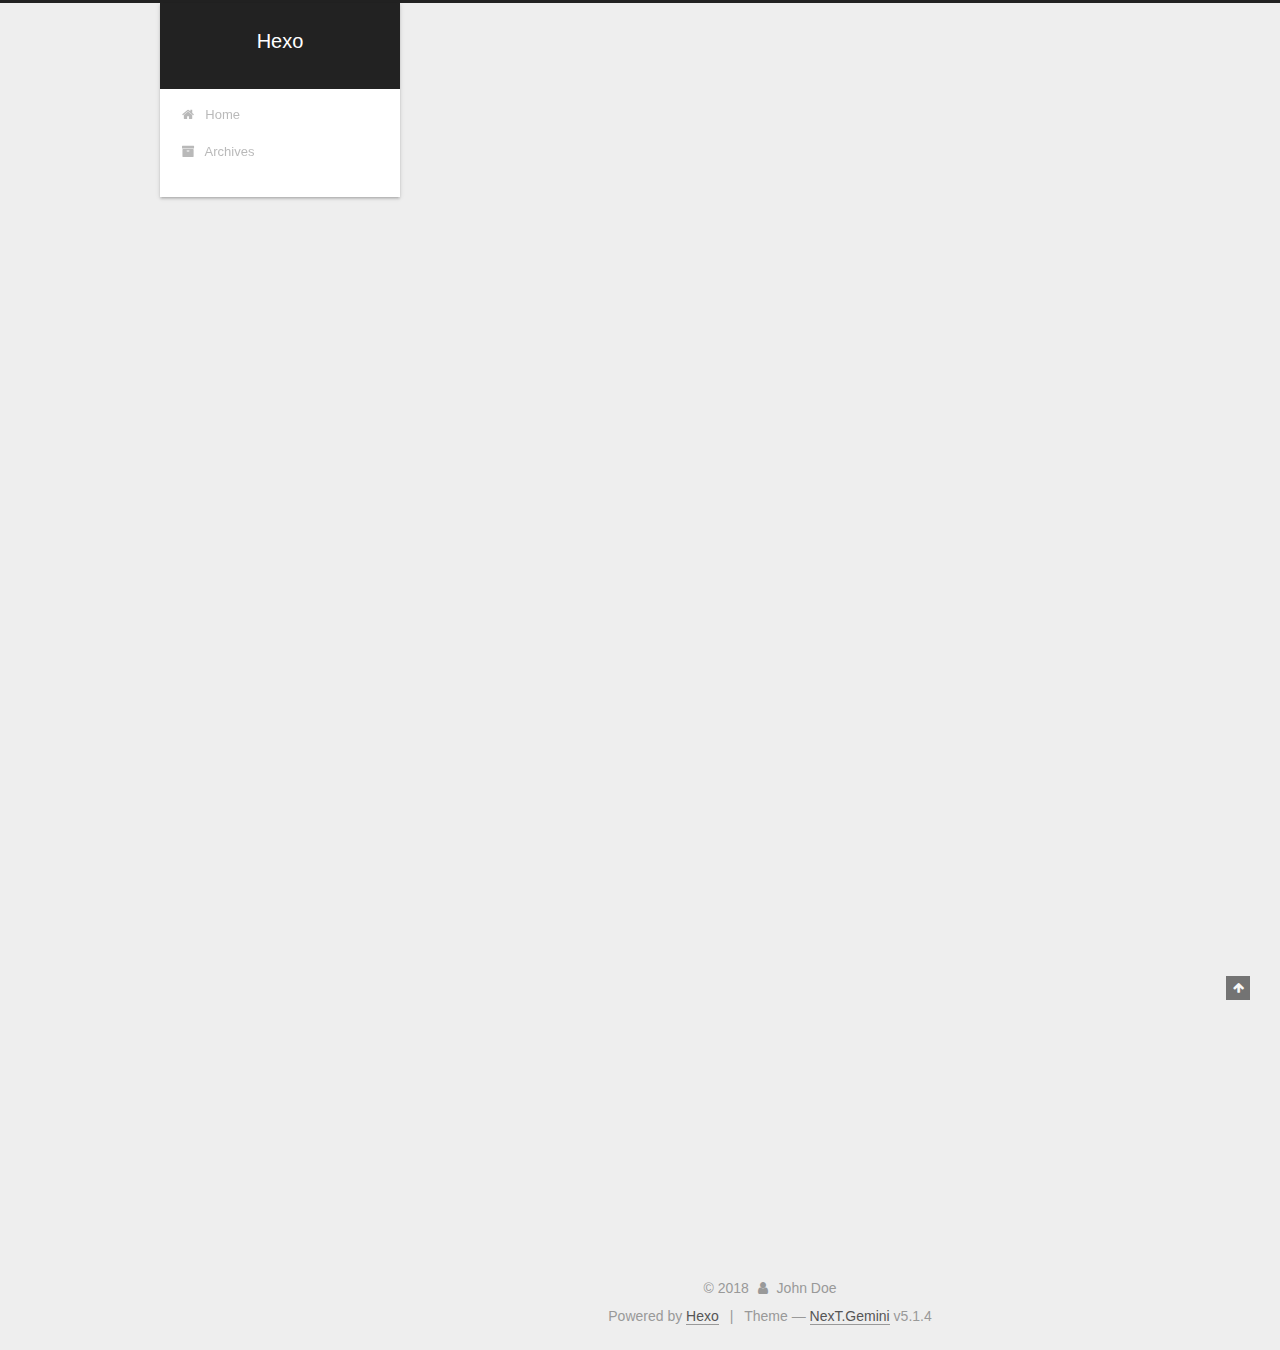
==== commit 33667545: "Site updated: 2018-01-23 11:06:27" ====
--- a/index.html
+++ b/index.html
@@ -5,7 +5,7 @@
   
 
 
-<html class="theme-next pisces use-motion" lang="">
+<html class="theme-next gemini use-motion" lang="">
 <head>
   <meta charset="UTF-8"/>
 <meta http-equiv="X-UA-Compatible" content="IE=edge" />
@@ -92,7 +92,7 @@
   var NexT = window.NexT || {};
   var CONFIG = {
     root: '/',
-    scheme: 'Pisces',
+    scheme: 'Gemini',
     version: '5.1.4',
     sidebar: {"position":"left","display":"post","offset":12,"b2t":false,"scrollpercent":false,"onmobile":false},
     fancybox: true,
@@ -181,7 +181,7 @@
             
               <i class="menu-item-icon fa fa-fw fa-home"></i> <br />
             
-            Startseite
+            Home
           </a>
         </li>
       
@@ -191,7 +191,7 @@
             
               <i class="menu-item-icon fa fa-fw fa-archive"></i> <br />
             
-            Archiv
+            Archives
           </a>
         </li>
       
@@ -228,7 +228,7 @@
   
   
   <div class="post-block">
-    <link itemprop="mainEntityOfPage" href="http://yoursite.com/2018/01/22/hello-world/">
+    <link itemprop="mainEntityOfPage" href="http://yoursite.com/2018/01/23/“陈振在学习”/">
 
     <span hidden itemprop="author" itemscope itemtype="http://schema.org/Person">
       <meta itemprop="name" content="John Doe">
@@ -247,7 +247,7 @@
         
           <h1 class="post-title" itemprop="name headline">
                 
-                <a class="post-title-link" href="/2018/01/22/hello-world/" itemprop="url">Hello World</a></h1>
+                <a class="post-title-link" href="/2018/01/23/“陈振在学习”/" itemprop="url">“陈振在学习”</a></h1>
         
 
         <div class="post-meta">
@@ -257,7 +257,126 @@
                 <i class="fa fa-calendar-o"></i>
               </span>
               
-                <span class="post-meta-item-text">Veröffentlicht am</span>
+                <span class="post-meta-item-text">Posted on</span>
+              
+              <time title="Post created" itemprop="dateCreated datePublished" datetime="2018-01-23T11:02:34+08:00">
+                2018-01-23
+              </time>
+            
+
+            
+
+            
+          </span>
+
+          
+
+          
+            
+          
+
+          
+          
+
+          
+
+          
+
+          
+
+        </div>
+      </header>
+    
+
+    
+    
+    
+    <div class="post-body" itemprop="articleBody">
+
+      
+      
+
+      
+        
+          
+            
+          
+        
+      
+    </div>
+    
+    
+    
+
+    
+
+    
+
+    
+
+    <footer class="post-footer">
+      
+
+      
+
+      
+
+      
+      
+        <div class="post-eof"></div>
+      
+    </footer>
+  </div>
+  
+  
+  
+  </article>
+
+
+    
+      
+
+  
+
+  
+  
+  
+
+  <article class="post post-type-normal" itemscope itemtype="http://schema.org/Article">
+  
+  
+  
+  <div class="post-block">
+    <link itemprop="mainEntityOfPage" href="http://yoursite.com/2018/01/22/hello-world/">
+
+    <span hidden itemprop="author" itemscope itemtype="http://schema.org/Person">
+      <meta itemprop="name" content="John Doe">
+      <meta itemprop="description" content="">
+      <meta itemprop="image" content="/images/avatar.gif">
+    </span>
+
+    <span hidden itemprop="publisher" itemscope itemtype="http://schema.org/Organization">
+      <meta itemprop="name" content="Hexo">
+    </span>
+
+    
+      <header class="post-header">
+
+        
+        
+          <h1 class="post-title" itemprop="name headline">
+                
+                <a class="post-title-link" href="/2018/01/22/hello-world/" itemprop="url">Hello World</a></h1>
+        
+
+        <div class="post-meta">
+          <span class="post-time">
+            
+              <span class="post-meta-item-icon">
+                <i class="fa fa-calendar-o"></i>
+              </span>
+              
+                <span class="post-meta-item-text">Posted on</span>
               
               <time title="Post created" itemprop="dateCreated datePublished" datetime="2018-01-22T20:26:20+08:00">
                 2018-01-22
@@ -389,8 +508,8 @@
               
                 <a href="/archives/">
               
-                  <span class="site-state-item-count">1</span>
-                  <span class="site-state-item-name">Artikel</span>
+                  <span class="site-state-item-count">2</span>
+                  <span class="site-state-item-name">posts</span>
                 </a>
               </div>
             
@@ -440,7 +559,7 @@
 </div>
 
 
-  <div class="powered-by">Erstellt mit  <a class="theme-link" target="_blank" href="https://hexo.io">Hexo</a></div>
+  <div class="powered-by">Powered by <a class="theme-link" target="_blank" href="https://hexo.io">Hexo</a></div>
 
 
 
@@ -448,7 +567,7 @@
 
 
 
-  <div class="theme-info">Theme &mdash; <a class="theme-link" target="_blank" href="https://github.com/iissnan/hexo-theme-next">NexT.Pisces</a> v5.1.4</div>
+  <div class="theme-info">Theme &mdash; <a class="theme-link" target="_blank" href="https://github.com/iissnan/hexo-theme-next">NexT.Gemini</a> v5.1.4</div>
 
 
 
--- a/css/main.css
+++ b/css/main.css
@@ -189,7 +189,7 @@
   font-size: 14px;
   line-height: 2;
   color: #555;
-  background: #f5f7f9;
+  background: #eee;
 }
 @media (max-width: 767px) {
   body {
@@ -445,7 +445,7 @@
 .header-inner {
   margin: 0 auto;
   padding: 100px 0 70px;
-  width: 700px;
+  width: calc(100% - 252px);
 }
 @media (min-width: 1600px) {
   .container .header-inner {
@@ -457,7 +457,7 @@
 }
 .main-inner {
   margin: 0 auto;
-  width: 700px;
+  width: calc(100% - 252px);
 }
 @media (min-width: 1600px) {
   .container .main-inner {
@@ -474,7 +474,7 @@
 .footer-inner {
   box-sizing: border-box;
   margin: 20px auto;
-  width: 700px;
+  width: calc(100% - 252px);
 }
 @media (min-width: 1600px) {
   .container .footer-inner {
@@ -1823,7 +1823,7 @@
   width: 4px;
   height: 4px;
   border-radius: 50%;
-  background: #aa2050;
+  background: #ffff65;
 }
 .links-of-blogroll {
   font-size: 13px;
@@ -2346,16 +2346,6 @@
   transform: translate(-50%, -50%);
   color: #ccc;
 }
-@media (min-width: 768px) and (max-width: 991px) {
-  .busuanzi-count {
-    width: auto;
-  }
-}
-@media (max-width: 767px) {
-  .busuanzi-count {
-    width: auto;
-  }
-}
 .site-uv,
 .site-pv,
 .page-pv {
@@ -2599,7 +2589,7 @@
 .header {
   position: relative;
   margin: 0 auto;
-  width: 960px;
+  width: 75%;
 }
 @media (min-width: 768px) and (max-width: 991px) {
   .header {
@@ -2618,7 +2608,7 @@
   padding: 0;
   width: 240px;
   background: #fff;
-  box-shadow: initial;
+  box-shadow: 0 2px 2px 0 rgba(0,0,0,0.12), 0 3px 1px -2px rgba(0,0,0,0.06), 0 1px 5px 0 rgba(0,0,0,0.12);
   border-radius: initial;
 }
 @media (min-width: 1600px) {
@@ -2659,7 +2649,7 @@
   }
 }
 .container .main-inner {
-  width: 960px;
+  width: 75%;
 }
 @media (min-width: 768px) and (max-width: 991px) {
   .container .main-inner {
@@ -2675,10 +2665,10 @@
   float: right;
   box-sizing: border-box;
   padding: 40px;
-  width: 700px;
+  width: calc(100% - 252px);
   background: #fff;
   min-height: 700px;
-  box-shadow: initial;
+  box-shadow: 0 2px 2px 0 rgba(0,0,0,0.12), 0 3px 1px -2px rgba(0,0,0,0.06), 0 1px 5px 0 rgba(0,0,0,0.12);
   border-radius: initial;
 }
 @media (min-width: 768px) and (max-width: 991px) {
@@ -2701,7 +2691,7 @@
   float: left;
   margin-top: 300px;
   width: 240px;
-  background: #f5f7f9;
+  background: #eee;
   box-shadow: none;
 }
 @media (min-width: 768px) and (max-width: 991px) {
@@ -2718,7 +2708,7 @@
   display: none;
 }
 .footer-inner {
-  width: 960px;
+  width: 75%;
   padding-left: 260px;
 }
 @media (min-width: 768px) and (max-width: 991px) {
@@ -2859,7 +2849,7 @@
   width: 240px;
   color: #555;
   background: #fff;
-  box-shadow: initial;
+  box-shadow: 0 2px 2px 0 rgba(0,0,0,0.12), 0 3px 1px -2px rgba(0,0,0,0.06), 0 1px 5px 0 rgba(0,0,0,0.12), 0 -1px 0.5px 0 rgba(0,0,0,0.09);
   border-radius: initial;
   opacity: 0;
 }
@@ -2986,8 +2976,148 @@
   white-space: nowrap;
   text-overflow: ellipsis;
 }
-@media (max-width: 767px) {
-  .post-body {
-    text-align: justify;
-  }
-}
+.content-wrap {
+  padding: initial;
+  background: initial;
+  box-shadow: initial;
+  border-radius: initial;
+}
+.post-block {
+  padding: 40px;
+  background: #fff;
+  box-shadow: 0 2px 2px 0 rgba(0,0,0,0.12), 0 3px 1px -2px rgba(0,0,0,0.06), 0 1px 5px 0 rgba(0,0,0,0.12);
+  border-radius: initial;
+}
+#posts > article + article .post-block {
+  margin-top: 12px;
+  box-shadow: 0 2px 2px 0 rgba(0,0,0,0.12), 0 3px 1px -2px rgba(0,0,0,0.06), 0 1px 5px 0 rgba(0,0,0,0.12), 0 -1px 0.5px 0 rgba(0,0,0,0.09);
+  border-radius: initial;
+}
+.comments {
+  padding: 40px;
+  margin: initial;
+  margin-top: 12px;
+  background: #fff;
+  box-shadow: 0 2px 2px 0 rgba(0,0,0,0.12), 0 3px 1px -2px rgba(0,0,0,0.06), 0 1px 5px 0 rgba(0,0,0,0.12), 0 -1px 0.5px 0 rgba(0,0,0,0.09);
+  border-radius: initial;
+}
+.posts-expand {
+  padding-top: initial;
+}
+.post-nav-divider {
+  width: 4%;
+}
+.post-nav-item {
+  width: 48%;
+}
+.post-eof,
+.post-spread {
+  display: none !important;
+}
+.pagination {
+  margin: 12px 0 0;
+  border-top: initial;
+  background: #fff;
+  box-shadow: 0 2px 2px 0 rgba(0,0,0,0.12), 0 3px 1px -2px rgba(0,0,0,0.06), 0 1px 5px 0 rgba(0,0,0,0.12), 0 -1px 0.5px 0 rgba(0,0,0,0.09);
+  border-radius: initial;
+  padding: 10px 0 10px;
+}
+.pagination .prev,
+.pagination .next,
+.pagination .page-number {
+  margin-bottom: initial;
+  top: initial;
+}
+.main {
+  padding-bottom: initial;
+}
+.footer {
+  bottom: auto;
+}
+.post-header h1,
+.post-header h2 {
+  margin: initial;
+}
+.posts-expand .post-title-link {
+  line-height: inherit;
+}
+.posts-expand .post-title {
+  font-size: 1.7em;
+}
+.post-body h1 {
+  font-size: 1.6em;
+  border-bottom: 1px solid #eee;
+}
+.post-body h2 {
+  font-size: 1.45em;
+  border-bottom: 1px solid #eee;
+}
+.post-body h3 {
+  font-size: 1.3em;
+  border-bottom: 1px dotted #eee;
+}
+.post-body h4 {
+  font-size: 1.2em;
+}
+.post-body h5 {
+  font-size: 1.07em;
+}
+.post-body h6 {
+  font-size: 1.03em;
+}
+@media (min-width: 768px) and (max-width: 991px) {
+  .content-wrap {
+    padding: 10px;
+  }
+  .posts-expand {
+    margin: initial;
+  }
+  .posts-expand .post-button {
+    margin-top: 20px;
+  }
+  .post-block {
+    padding: 20px;
+    box-shadow: 0 2px 2px 0 rgba(0,0,0,0.12), 0 3px 1px -2px rgba(0,0,0,0.06), 0 1px 5px 0 rgba(0,0,0,0.12), 0 -1px 0.5px 0 rgba(0,0,0,0.09);
+    border-radius: initial;
+  }
+  #posts > article + article .post-block {
+    margin-top: 10px;
+  }
+  .comments {
+    margin-top: 10px;
+    padding: 10px 20px;
+  }
+  .pagination {
+    margin: 10px 0 0;
+  }
+}
+@media (max-width: 767px) {
+  .content-wrap {
+    padding: 8px;
+  }
+  .posts-expand {
+    margin: initial;
+  }
+  .posts-expand .post-button {
+    margin-top: 12px;
+  }
+  .posts-expand img {
+    padding: initial !important;
+  }
+  .post-block {
+    padding: 12px;
+    min-height: auto;
+    box-shadow: 0 2px 2px 0 rgba(0,0,0,0.12), 0 3px 1px -2px rgba(0,0,0,0.06), 0 1px 5px 0 rgba(0,0,0,0.12), 0 -1px 0.5px 0 rgba(0,0,0,0.09);
+    border-radius: initial;
+  }
+  #posts > article + article .post-block {
+    margin-top: 8px;
+  }
+  .comments {
+    margin-top: 8px;
+    padding: 0 12px;
+  }
+  .pagination {
+    margin: 8px 0 0;
+  }
+}
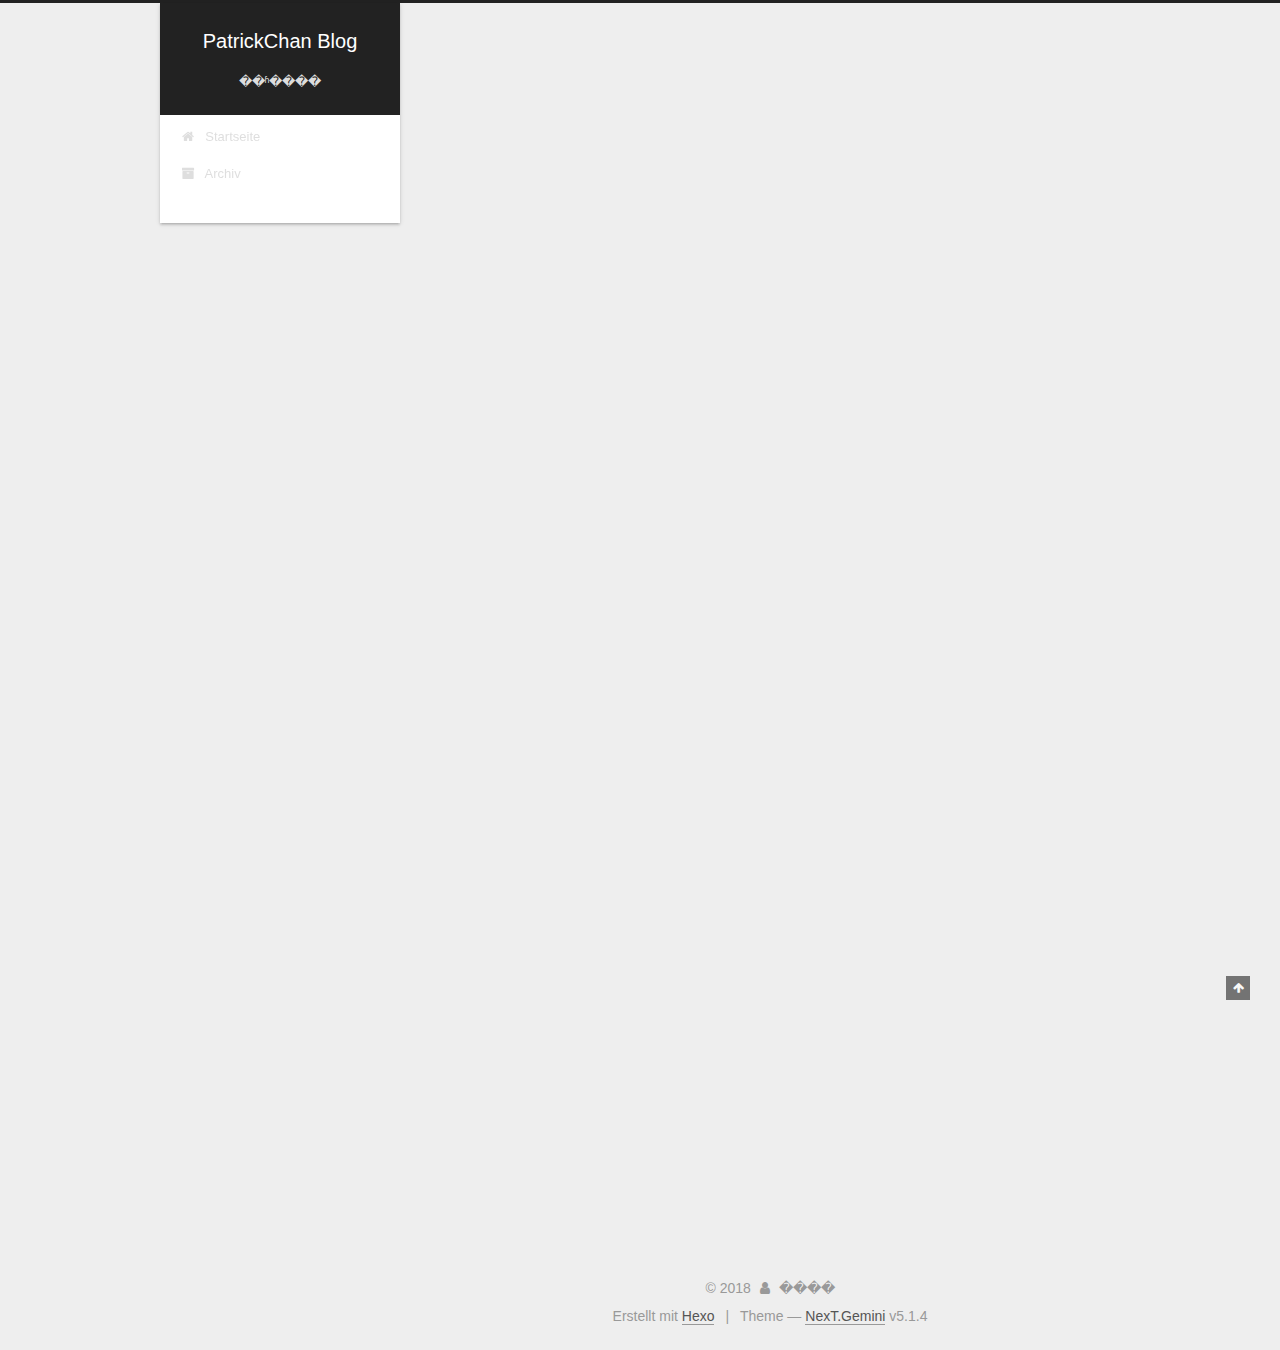
==== commit 875a0e24: "Site updated: 2018-01-23 15:21:51" ====
--- a/index.html
+++ b/index.html
@@ -80,11 +80,11 @@
 
 
 <meta property="og:type" content="website">
-<meta property="og:title" content="Hexo">
+<meta property="og:title" content="PatrickChan Blog">
 <meta property="og:url" content="http://yoursite.com/index.html">
-<meta property="og:site_name" content="Hexo">
+<meta property="og:site_name" content="PatrickChan Blog">
 <meta name="twitter:card" content="summary">
-<meta name="twitter:title" content="Hexo">
+<meta name="twitter:title" content="PatrickChan Blog">
 
 
 
@@ -120,7 +120,7 @@
 
 
 
-  <title>Hexo</title>
+  <title>PatrickChan Blog</title>
   
 
 
@@ -151,12 +151,12 @@
     <div class="custom-logo-site-title">
       <a href="/"  class="brand" rel="start">
         <span class="logo-line-before"><i></i></span>
-        <span class="site-title">Hexo</span>
+        <span class="site-title">PatrickChan Blog</span>
         <span class="logo-line-after"><i></i></span>
       </a>
     </div>
       
-        <p class="site-subtitle"></p>
+        <p class="site-subtitle">��ʱ����</p>
       
   </div>
 
@@ -181,7 +181,7 @@
             
               <i class="menu-item-icon fa fa-fw fa-home"></i> <br />
             
-            Home
+            Startseite
           </a>
         </li>
       
@@ -191,7 +191,7 @@
             
               <i class="menu-item-icon fa fa-fw fa-archive"></i> <br />
             
-            Archives
+            Archiv
           </a>
         </li>
       
@@ -231,13 +231,13 @@
     <link itemprop="mainEntityOfPage" href="http://yoursite.com/2018/01/23/“陈振在学习”/">
 
     <span hidden itemprop="author" itemscope itemtype="http://schema.org/Person">
-      <meta itemprop="name" content="John Doe">
+      <meta itemprop="name" content="����">
       <meta itemprop="description" content="">
       <meta itemprop="image" content="/images/avatar.gif">
     </span>
 
     <span hidden itemprop="publisher" itemscope itemtype="http://schema.org/Organization">
-      <meta itemprop="name" content="Hexo">
+      <meta itemprop="name" content="PatrickChan Blog">
     </span>
 
     
@@ -257,7 +257,7 @@
                 <i class="fa fa-calendar-o"></i>
               </span>
               
-                <span class="post-meta-item-text">Posted on</span>
+                <span class="post-meta-item-text">Veröffentlicht am</span>
               
               <time title="Post created" itemprop="dateCreated datePublished" datetime="2018-01-23T11:02:34+08:00">
                 2018-01-23
@@ -350,13 +350,13 @@
     <link itemprop="mainEntityOfPage" href="http://yoursite.com/2018/01/22/hello-world/">
 
     <span hidden itemprop="author" itemscope itemtype="http://schema.org/Person">
-      <meta itemprop="name" content="John Doe">
+      <meta itemprop="name" content="����">
       <meta itemprop="description" content="">
       <meta itemprop="image" content="/images/avatar.gif">
     </span>
 
     <span hidden itemprop="publisher" itemscope itemtype="http://schema.org/Organization">
-      <meta itemprop="name" content="Hexo">
+      <meta itemprop="name" content="PatrickChan Blog">
     </span>
 
     
@@ -376,7 +376,7 @@
                 <i class="fa fa-calendar-o"></i>
               </span>
               
-                <span class="post-meta-item-text">Posted on</span>
+                <span class="post-meta-item-text">Veröffentlicht am</span>
               
               <time title="Post created" itemprop="dateCreated datePublished" datetime="2018-01-22T20:26:20+08:00">
                 2018-01-22
@@ -497,7 +497,7 @@
         <div class="site-overview">
           <div class="site-author motion-element" itemprop="author" itemscope itemtype="http://schema.org/Person">
             
-              <p class="site-author-name" itemprop="name">John Doe</p>
+              <p class="site-author-name" itemprop="name">����</p>
               <p class="site-description motion-element" itemprop="description"></p>
           </div>
 
@@ -509,7 +509,7 @@
                 <a href="/archives/">
               
                   <span class="site-state-item-count">2</span>
-                  <span class="site-state-item-name">posts</span>
+                  <span class="site-state-item-name">Artikel</span>
                 </a>
               </div>
             
@@ -553,13 +553,13 @@
   <span class="with-love">
     <i class="fa fa-user"></i>
   </span>
-  <span class="author" itemprop="copyrightHolder">John Doe</span>
+  <span class="author" itemprop="copyrightHolder">����</span>
 
   
 </div>
 
 
-  <div class="powered-by">Powered by <a class="theme-link" target="_blank" href="https://hexo.io">Hexo</a></div>
+  <div class="powered-by">Erstellt mit  <a class="theme-link" target="_blank" href="https://hexo.io">Hexo</a></div>
 
 
 
--- a/css/main.css
+++ b/css/main.css
@@ -1823,7 +1823,7 @@
   width: 4px;
   height: 4px;
   border-radius: 50%;
-  background: #ffff65;
+  background: #feff7e;
 }
 .links-of-blogroll {
   font-size: 13px;
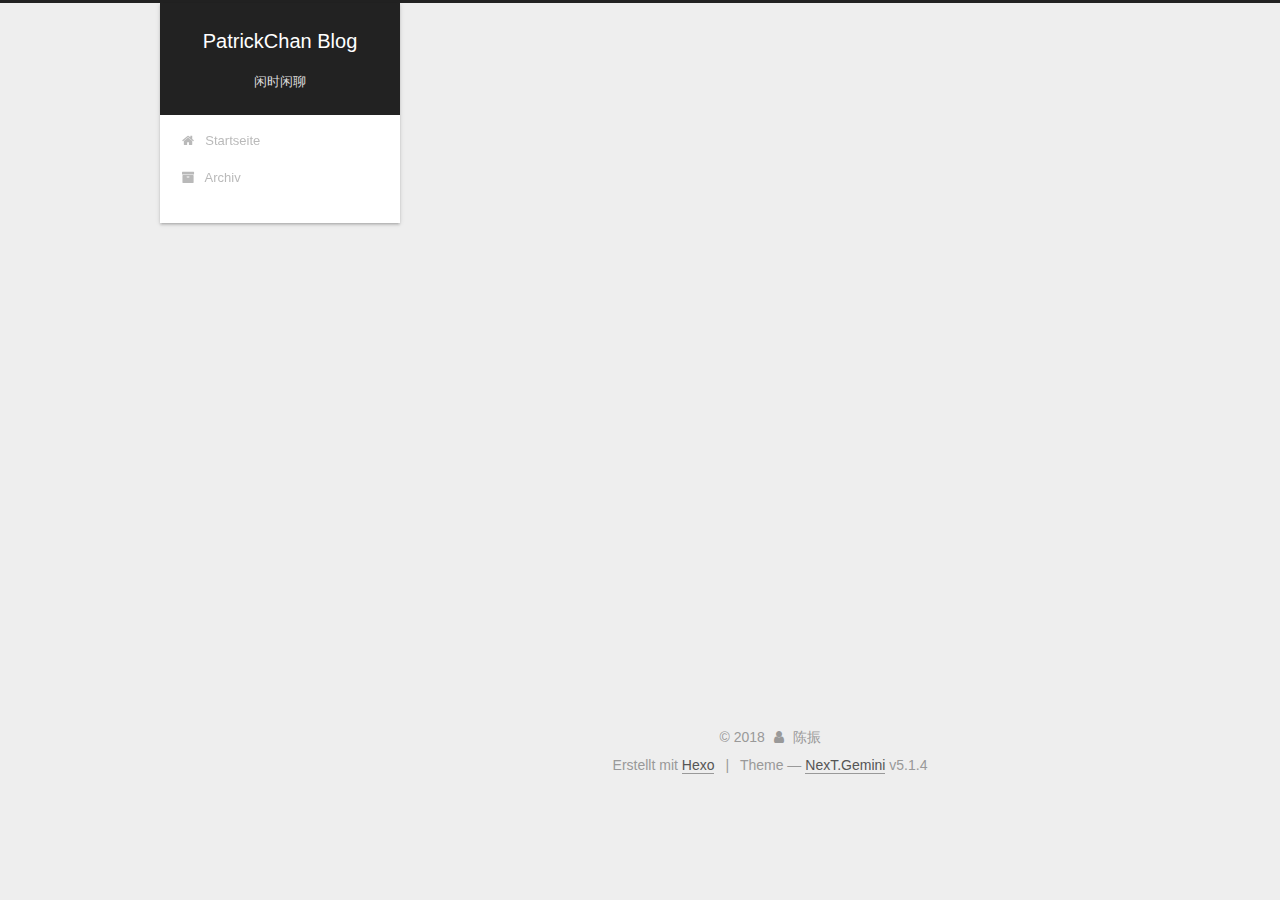
==== commit 80f650cb: "Site updated: 2018-01-23 16:11:13" ====
--- a/index.html
+++ b/index.html
@@ -156,7 +156,7 @@
       </a>
     </div>
       
-        <p class="site-subtitle">��ʱ����</p>
+        <p class="site-subtitle">闲时闲聊</p>
       
   </div>
 
@@ -231,7 +231,7 @@
     <link itemprop="mainEntityOfPage" href="http://yoursite.com/2018/01/23/“陈振在学习”/">
 
     <span hidden itemprop="author" itemscope itemtype="http://schema.org/Person">
-      <meta itemprop="name" content="����">
+      <meta itemprop="name" content="陈振">
       <meta itemprop="description" content="">
       <meta itemprop="image" content="/images/avatar.gif">
     </span>
@@ -334,134 +334,6 @@
 
 
     
-      
-
-  
-
-  
-  
-  
-
-  <article class="post post-type-normal" itemscope itemtype="http://schema.org/Article">
-  
-  
-  
-  <div class="post-block">
-    <link itemprop="mainEntityOfPage" href="http://yoursite.com/2018/01/22/hello-world/">
-
-    <span hidden itemprop="author" itemscope itemtype="http://schema.org/Person">
-      <meta itemprop="name" content="����">
-      <meta itemprop="description" content="">
-      <meta itemprop="image" content="/images/avatar.gif">
-    </span>
-
-    <span hidden itemprop="publisher" itemscope itemtype="http://schema.org/Organization">
-      <meta itemprop="name" content="PatrickChan Blog">
-    </span>
-
-    
-      <header class="post-header">
-
-        
-        
-          <h1 class="post-title" itemprop="name headline">
-                
-                <a class="post-title-link" href="/2018/01/22/hello-world/" itemprop="url">Hello World</a></h1>
-        
-
-        <div class="post-meta">
-          <span class="post-time">
-            
-              <span class="post-meta-item-icon">
-                <i class="fa fa-calendar-o"></i>
-              </span>
-              
-                <span class="post-meta-item-text">Veröffentlicht am</span>
-              
-              <time title="Post created" itemprop="dateCreated datePublished" datetime="2018-01-22T20:26:20+08:00">
-                2018-01-22
-              </time>
-            
-
-            
-
-            
-          </span>
-
-          
-
-          
-            
-          
-
-          
-          
-
-          
-
-          
-
-          
-
-        </div>
-      </header>
-    
-
-    
-    
-    
-    <div class="post-body" itemprop="articleBody">
-
-      
-      
-
-      
-        
-          
-            <p>Welcome to <a href="https://hexo.io/" target="_blank" rel="noopener">Hexo</a>! This is your very first post. Check <a href="https://hexo.io/docs/" target="_blank" rel="noopener">documentation</a> for more info. If you get any problems when using Hexo, you can find the answer in <a href="https://hexo.io/docs/troubleshooting.html" target="_blank" rel="noopener">troubleshooting</a> or you can ask me on <a href="https://github.com/hexojs/hexo/issues" target="_blank" rel="noopener">GitHub</a>.</p>
-<h2 id="Quick-Start"><a href="#Quick-Start" class="headerlink" title="Quick Start"></a>Quick Start</h2><h3 id="Create-a-new-post"><a href="#Create-a-new-post" class="headerlink" title="Create a new post"></a>Create a new post</h3><figure class="highlight bash"><table><tr><td class="gutter"><pre><span class="line">1</span><br></pre></td><td class="code"><pre><span class="line">$ hexo new <span class="string">"My New Post"</span></span><br></pre></td></tr></table></figure>
-<p>More info: <a href="https://hexo.io/docs/writing.html" target="_blank" rel="noopener">Writing</a></p>
-<h3 id="Run-server"><a href="#Run-server" class="headerlink" title="Run server"></a>Run server</h3><figure class="highlight bash"><table><tr><td class="gutter"><pre><span class="line">1</span><br></pre></td><td class="code"><pre><span class="line">$ hexo server</span><br></pre></td></tr></table></figure>
-<p>More info: <a href="https://hexo.io/docs/server.html" target="_blank" rel="noopener">Server</a></p>
-<h3 id="Generate-static-files"><a href="#Generate-static-files" class="headerlink" title="Generate static files"></a>Generate static files</h3><figure class="highlight bash"><table><tr><td class="gutter"><pre><span class="line">1</span><br></pre></td><td class="code"><pre><span class="line">$ hexo generate</span><br></pre></td></tr></table></figure>
-<p>More info: <a href="https://hexo.io/docs/generating.html" target="_blank" rel="noopener">Generating</a></p>
-<h3 id="Deploy-to-remote-sites"><a href="#Deploy-to-remote-sites" class="headerlink" title="Deploy to remote sites"></a>Deploy to remote sites</h3><figure class="highlight bash"><table><tr><td class="gutter"><pre><span class="line">1</span><br></pre></td><td class="code"><pre><span class="line">$ hexo deploy</span><br></pre></td></tr></table></figure>
-<p>More info: <a href="https://hexo.io/docs/deployment.html" target="_blank" rel="noopener">Deployment</a></p>
-
-          
-        
-      
-    </div>
-    
-    
-    
-
-    
-
-    
-
-    
-
-    <footer class="post-footer">
-      
-
-      
-
-      
-
-      
-      
-        <div class="post-eof"></div>
-      
-    </footer>
-  </div>
-  
-  
-  
-  </article>
-
-
-    
   </section>
 
   
@@ -497,7 +369,7 @@
         <div class="site-overview">
           <div class="site-author motion-element" itemprop="author" itemscope itemtype="http://schema.org/Person">
             
-              <p class="site-author-name" itemprop="name">����</p>
+              <p class="site-author-name" itemprop="name">陈振</p>
               <p class="site-description motion-element" itemprop="description"></p>
           </div>
 
@@ -508,7 +380,7 @@
               
                 <a href="/archives/">
               
-                  <span class="site-state-item-count">2</span>
+                  <span class="site-state-item-count">1</span>
                   <span class="site-state-item-name">Artikel</span>
                 </a>
               </div>
@@ -553,7 +425,7 @@
   <span class="with-love">
     <i class="fa fa-user"></i>
   </span>
-  <span class="author" itemprop="copyrightHolder">����</span>
+  <span class="author" itemprop="copyrightHolder">陈振</span>
 
   
 </div>
--- a/css/main.css
+++ b/css/main.css
@@ -1823,7 +1823,7 @@
   width: 4px;
   height: 4px;
   border-radius: 50%;
-  background: #feff7e;
+  background: #87b078;
 }
 .links-of-blogroll {
   font-size: 13px;
